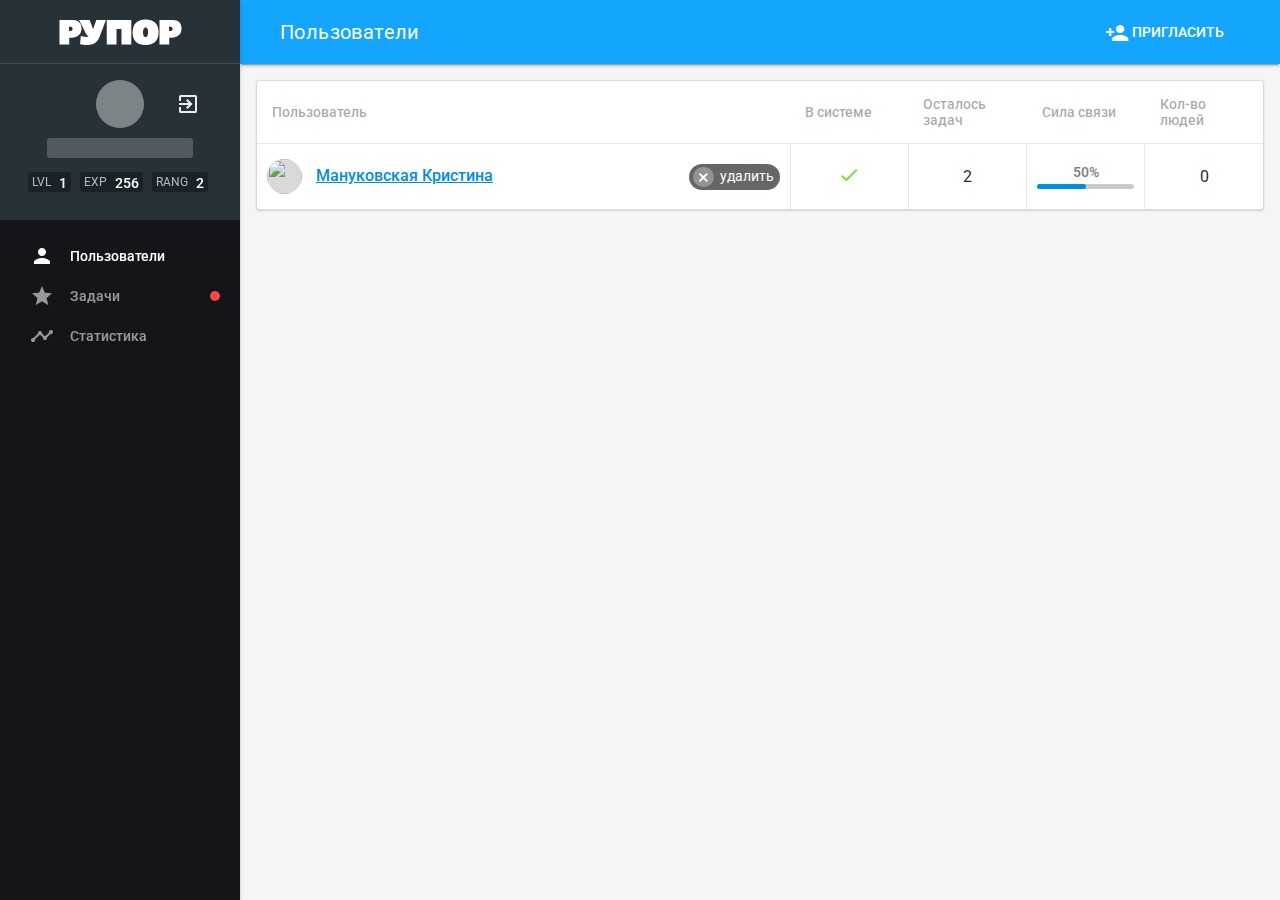
==== rupor/dashboard.html @ 46e1574c "Верстка за 29.09.16" ====
<!doctype html>
<!--
  Material Design Lite
  Copyright 2015 Google Inc. All rights reserved.
  Licensed under the Apache License, Version 2.0 (the "License");
  you may not use this file except in compliance with the License.
  You may obtain a copy of the License at
      https://www.apache.org/licenses/LICENSE-2.0
  Unless required by applicable law or agreed to in writing, software
  distributed under the License is distributed on an "AS IS" BASIS,
  WITHOUT WARRANTIES OR CONDITIONS OF ANY KIND, either express or implied.
  See the License for the specific language governing permissions and
  limitations under the License
-->
<html lang="ru">
<head>
	<meta charset="utf-8">
	<meta http-equiv="X-UA-Compatible" content="IE=edge">

	<meta name="description" content="">

	<meta name="viewport" content="width=device-width, initial-scale=1.0, minimum-scale=1.0">

	<title>Панель - Рупор</title>

	<!-- Add to homescreen for Chrome on Android -->
	<meta name="mobile-web-app-capable" content="yes">
	<link rel="icon" sizes="192x192" href="images/android-desktop.png">

	<!-- Add to homescreen for Safari on iOS -->
	<meta name="apple-mobile-web-app-capable" content="yes">
	<meta name="apple-mobile-web-app-status-bar-style" content="black">
	<meta name="apple-mobile-web-app-title" content="Material Design Lite">
	<link rel="apple-touch-icon-precomposed" href="images/ios-desktop.png">

	<!-- Tile icon for Win8 (144x144 + tile color) -->
	<meta name="msapplication-TileImage" content="images/touch/ms-touch-icon-144x144-precomposed.png">
	<meta name="msapplication-TileColor" content="#3372DF">

	<link rel="shortcut icon" href="images/favicon.png">

	<!-- SEO: If your mobile URL is different from the desktop URL, add a canonical link to the desktop page https://developers.google.com/webmasters/smartphone-sites/feature-phones -->
	<!--
	<link rel="canonical" href="http://www.example.com/">
	-->

	<link rel="stylesheet" href="http://fonts.googleapis.com/css?family=Roboto:400,500,500,700">

	<link href="https://fonts.googleapis.com/icon?family=Material+Icons" rel="stylesheet">

	<link rel="stylesheet" href="assets/css/dialog-polyfill.css">
	<link rel="stylesheet" href="assets/css/material.min.css">
	<link rel="stylesheet" href="assets/css/main.css">

	<script src="https://cdnjs.cloudflare.com/ajax/libs/jquery/3.1.1/jquery.min.js"></script>

	<script src="assets/js/dialogPolyfill.js"></script>
	<script src="assets/js/list.min.js"></script>

	<style>
		#view-source {
			position: fixed;
			display: block;
			right: 0;
			bottom: 0;
			margin-right: 40px;
			margin-bottom: 40px;
			z-index: 900;
		}
	</style>
</head>
<body>
<div class="demo-layout mdl-layout mdl-js-layout mdl-layout--fixed-drawer mdl-layout--fixed-header">
	<header class="demo-header mdl-layout__header mdl-color--primary mdl-color-text--primary-contrast">
		<div class="mdl-layout__header-row">

			<!-- Page Title -->
			<span class="mdl-layout-title">Пользователи</span>

			<div class="mdl-layout-spacer"></div>
			<button class="mdl-button mdl-js-button mdl-color-text--primary-contrast" id="addNewUser">
				<i class="material-icons">&#xE7FE;</i>
				<span class="desktop-only">Пригласить</span>
			</button>
		</div>
	</header>
	<div class="demo-drawer mdl-layout__drawer mdl-color--blue-grey-900 mdl-color-text--blue-grey-50">
		<header class="demo-drawer-header">

			<a href="#" class="logo-text-min"></a>
			

			<div class="demo-avatar-dropdown">
				<div class="demo-avatar-wrap">
					<div class="demo-avatar">
						<i class="filledAvatar"></i>
						<img src="" id="profile-avatar" class="profile-avatar">
					</div>
					<button id="btn-logout" class="mdl-button btn-logout mdl-js-button mdl-button--icon">
						<i class="material-icons">&#xE879;</i>
					</button>
					<div class="mdl-tooltip mdl-tooltip--left" data-mdl-for="btn-logout">
						Выход
					</div>
				</div>



				<div class="dashboard-sidebar-name">
					<a class="side-name" id="side-name" href="#vk_id" target="_blank"><i class="filledName"></i></a>
				</div>
				<div class="dashboard-sidebar-rangs">
					<span class="rang" title="Уровень"> Lvl <i>1</i> </span>
					<span class="rang" title="Опыт"> Exp <i>256</i> </span>
					<span class="rang" title="Ранг"> Rang <i>2</i> </span>
				</div>



				<div class="mdl-layout-spacer"></div>

			</div>
		</header>
		<nav class="demo-navigation mdl-navigation mdl-color--sidebar">

			<a class="mdl-navigation__link mdl-navigation__link--active" href="">
				<i class="material-icons mdl-navigation__icon">&#xE7FD;</i>
				Пользователи
			</a>

			<a class="mdl-navigation__link sidebar-has-msg" href="">
				<i class="material-icons mdl-navigation__icon">&#xE838;</i>
				Задачи
			</a>

			<a class="mdl-navigation__link" href="">
				<i class="material-icons mdl-navigation__icon">&#xE922;</i>
				Статистика
			</a>


			<div class="mdl-layout-spacer"></div>
		</nav>
	</div>
	<main class="mdl-layout__content mdl-color--grey-100">
		<div class="page-content">

			<div class="table-wrap table-wrap-users">
				<table id="__List" class="dashboard-table mdl-table-middle">
					<thead>
						<tr class="tl_title">
							<td class="table-col-user">Пользователь</td>
							<td>В системе</td>
							<td>Осталось задач</td>
							<td>Сила связи</td>
							<td>Кол-во людей</td>
						</tr>
					</thead>
					<tbody>
						<tr>
							<td class="col-text-left">
								<img src="" data-vkId="id276704097" alt="" class="table-avatar">
								<a target="_blank" href="http://vk.com/id276704097" class="table-link-name">Мануковская Кристина</a>
								<a href="#" class="table-link-del"><i>&times;</i>удалить</a>
							</td>
							<td class="is-joined col-text-center">
								<i class="table-icon table-icon--yes"></i>
							</td>
							<td class="col-text-center">2</td>
							<td class="col-text-center">
								<span class="relations" title="">
									<i class="percent">50%</i>
									<i class="scale" style="width: 50%"></i>
								</span>
							</td>
							<td class="col-text-center">0</td>
						</tr>
					</tbody>

				</table>

				<script>
					friends = ['id276704097']
				</script>


			</div>

		</div>

	</main>
</div>

<dialog id="newUserDialog" class="mdl-dialog">
	<div class="mdl-dialog__title mdl-color--primary mdl-color-text--primary-contrast">Пригласить друзей</div>
	<div class="mdl-dialog__content mdl-dialog__content--nopadding">

		<div id="vkFriendsList">

			<div class="mdl-dialog__content--padding-inside">
				<div class="mdl-textfield mdl-js-textfield">
					<input class="mdl-textfield__input search" type="text" id="vkFriendsSearch">
					<label class="mdl-textfield__label" for="vkFriendsSearch">
						<i class="material-icons mdl-navigation__icon">&#xE8B6;</i>
						Введите имя
					</label>
				</div>
			</div>


			<ul id="vkFriends" class="vkFriends list">
				<!-- friends here -->
			</ul>

		</div>

	</div>
	<div class="mdl-dialog__actions">
		<button type="button" id="btnInviteFriends" class="mdl-button mdl-color--primary mdl-color-text--primary-contrast" disabled>Пригласить</button>
		<button type="button" class="mdl-button dialog-close">Отмена</button>
	</div>
</dialog>


<!-- Шаблон ошибок - вставить во все шаблоны -->
<div aria-live="assertive" aria-atomic="true" id="mdl-snackbar" aria-relevant="text" class="mdl-snackbar mdl-js-snackbar">
	<div class="mdl-snackbar__text"></div>
	<button type="button" class="mdl-snackbar__action"></button>
</div>

<script>
window.user = {
	id: 17,
	vkId: 281199288
};
</script>



<script src="assets/js/material.min.js"></script>
<script src="assets/js/main.js"></script>

<script>
	/*Error.show({
		message: "asd"
	});*/
</script>

</body>
</html>
---- rupor/assets/css/dialog-polyfill.css ----
dialog {
	position: absolute;
	left: 0; right: 0;
	width: -moz-fit-content;
	width: -webkit-fit-content;
	width: fit-content;
	height: -moz-fit-content;
	height: -webkit-fit-content;
	height: fit-content;
	margin: auto;
	border: solid;
	padding: 1em;
	background: white;
	color: black;
	display: none;
}

dialog[open] {
	display: block;
}

dialog + .backdrop {
	position: fixed;
	top: 0; right: 0; bottom: 0; left: 0;
	background: rgba(0,0,0,0.1);
}

/* for small devices, modal dialogs go full-screen */
@media screen and (max-width: 540px) {
	dialog[_polyfill_modal] {  /* TODO: implement */
		top: 0;
		width: auto;
		margin: 1em;
	}
}

._dialog_overlay {
	position: fixed;
	top: 0; right: 0; bottom: 0; left: 0;
}

dialog.fixed {
	position: fixed;
	top: 50%;
	transform: translate(0, -50%);
}
---- rupor/assets/css/material.min.css ----
/**
 * material-design-lite - Material Design Components in CSS, JS and HTML
 * @version v1.2.1
 * @license Apache-2.0
 * @copyright 2015 Google, Inc.
 * @link https://github.com/google/material-design-lite
 */
@charset "UTF-8";html{color:rgba(0,0,0,.87)}::-moz-selection{background:#b3d4fc;text-shadow:none}::selection{background:#b3d4fc;text-shadow:none}hr{display:block;height:1px;border:0;border-top:1px solid #ccc;margin:1em 0;padding:0}audio,canvas,iframe,img,svg,video{vertical-align:middle}fieldset{border:0;margin:0;padding:0}textarea{resize:vertical}.browserupgrade{margin:.2em 0;background:#ccc;color:#000;padding:.2em 0}.hidden{display:none!important}.visuallyhidden{border:0;clip:rect(0 0 0 0);height:1px;margin:-1px;overflow:hidden;padding:0;position:absolute;width:1px}.visuallyhidden.focusable:active,.visuallyhidden.focusable:focus{clip:auto;height:auto;margin:0;overflow:visible;position:static;width:auto}.invisible{visibility:hidden}.clearfix:before,.clearfix:after{content:" ";display:table}.clearfix:after{clear:both}@media print{*,*:before,*:after,*:first-letter{background:transparent!important;color:#000!important;box-shadow:none!important}a,a:visited{text-decoration:underline}a[href]:after{content:" (" attr(href)")"}abbr[title]:after{content:" (" attr(title)")"}a[href^="#"]:after,a[href^="javascript:"]:after{content:""}pre,blockquote{border:1px solid #999;page-break-inside:avoid}thead{display:table-header-group}tr,img{page-break-inside:avoid}img{max-width:100%!important}p,h2,h3{orphans:3;widows:3}h2,h3{page-break-after:avoid}}a,.mdl-accordion,.mdl-button,.mdl-card,.mdl-checkbox,.mdl-dropdown-menu,.mdl-icon-toggle,.mdl-item,.mdl-radio,.mdl-slider,.mdl-switch,.mdl-tabs__tab{-webkit-tap-highlight-color:transparent;-webkit-tap-highlight-color:rgba(255,255,255,0)}html{width:100%;height:100%;-ms-touch-action:manipulation;touch-action:manipulation}body{width:100%;min-height:100%}main{display:block}*[hidden]{display:none!important}html,body{font-family:"Helvetica","Arial",sans-serif;font-size:14px;font-weight:400;line-height:20px}h1,h2,h3,h4,h5,h6,p{padding:0}h1 small,h2 small,h3 small,h4 small,h5 small,h6 small{font-family:"Roboto","Helvetica","Arial",sans-serif;font-weight:400;line-height:1.35;letter-spacing:-.02em;opacity:.54;font-size:.6em}h1{font-size:56px;line-height:1.35;letter-spacing:-.02em;margin:24px 0}h1,h2{font-family:"Roboto","Helvetica","Arial",sans-serif;font-weight:400}h2{font-size:45px;line-height:48px}h2,h3{margin:24px 0}h3{font-size:34px;line-height:40px}h3,h4{font-family:"Roboto","Helvetica","Arial",sans-serif;font-weight:400}h4{font-size:24px;line-height:32px;-moz-osx-font-smoothing:grayscale;margin:24px 0 16px}h5{font-size:20px;font-weight:500;line-height:1;letter-spacing:.02em}h5,h6{font-family:"Roboto","Helvetica","Arial",sans-serif;margin:24px 0 16px}h6{font-size:16px;letter-spacing:.04em}h6,p{font-weight:400;line-height:24px}p{font-size:14px;letter-spacing:0;margin:0 0 16px}a{color:rgb(255,215,64);font-weight:500}blockquote{font-family:"Roboto","Helvetica","Arial",sans-serif;position:relative;font-size:24px;font-weight:300;font-style:italic;line-height:1.35;letter-spacing:.08em}blockquote:before{position:absolute;left:-.5em;content:'“'}blockquote:after{content:'”';margin-left:-.05em}mark{background-color:#f4ff81}dt{font-weight:700}address{font-size:12px;line-height:1;font-style:normal}address,ul,ol{font-weight:400;letter-spacing:0}ul,ol{font-size:14px;line-height:24px}.mdl-typography--display-4,.mdl-typography--display-4-color-contrast{font-family:"Roboto","Helvetica","Arial",sans-serif;font-size:112px;font-weight:300;line-height:1;letter-spacing:-.04em}.mdl-typography--display-4-color-contrast{opacity:.54}.mdl-typography--display-3,.mdl-typography--display-3-color-contrast{font-family:"Roboto","Helvetica","Arial",sans-serif;font-size:56px;font-weight:400;line-height:1.35;letter-spacing:-.02em}.mdl-typography--display-3-color-contrast{opacity:.54}.mdl-typography--display-2,.mdl-typography--display-2-color-contrast{font-family:"Roboto","Helvetica","Arial",sans-serif;font-size:45px;font-weight:400;line-height:48px}.mdl-typography--display-2-color-contrast{opacity:.54}.mdl-typography--display-1,.mdl-typography--display-1-color-contrast{font-family:"Roboto","Helvetica","Arial",sans-serif;font-size:34px;font-weight:400;line-height:40px}.mdl-typography--display-1-color-contrast{opacity:.54}.mdl-typography--headline,.mdl-typography--headline-color-contrast{font-family:"Roboto","Helvetica","Arial",sans-serif;font-size:24px;font-weight:400;line-height:32px;-moz-osx-font-smoothing:grayscale}.mdl-typography--headline-color-contrast{opacity:.87}.mdl-typography--title,.mdl-typography--title-color-contrast{font-family:"Roboto","Helvetica","Arial",sans-serif;font-size:20px;font-weight:500;line-height:1;letter-spacing:.02em}.mdl-typography--title-color-contrast{opacity:.87}.mdl-typography--subhead,.mdl-typography--subhead-color-contrast{font-family:"Roboto","Helvetica","Arial",sans-serif;font-size:16px;font-weight:400;line-height:24px;letter-spacing:.04em}.mdl-typography--subhead-color-contrast{opacity:.87}.mdl-typography--body-2,.mdl-typography--body-2-color-contrast{font-size:14px;font-weight:700;line-height:24px;letter-spacing:0}.mdl-typography--body-2-color-contrast{opacity:.87}.mdl-typography--body-1,.mdl-typography--body-1-color-contrast{font-size:14px;font-weight:400;line-height:24px;letter-spacing:0}.mdl-typography--body-1-color-contrast{opacity:.87}.mdl-typography--body-2-force-preferred-font,.mdl-typography--body-2-force-preferred-font-color-contrast{font-family:"Roboto","Helvetica","Arial",sans-serif;font-size:14px;font-weight:500;line-height:24px;letter-spacing:0}.mdl-typography--body-2-force-preferred-font-color-contrast{opacity:.87}.mdl-typography--body-1-force-preferred-font,.mdl-typography--body-1-force-preferred-font-color-contrast{font-family:"Roboto","Helvetica","Arial",sans-serif;font-size:14px;font-weight:400;line-height:24px;letter-spacing:0}.mdl-typography--body-1-force-preferred-font-color-contrast{opacity:.87}.mdl-typography--caption,.mdl-typography--caption-force-preferred-font{font-size:12px;font-weight:400;line-height:1;letter-spacing:0}.mdl-typography--caption-force-preferred-font{font-family:"Roboto","Helvetica","Arial",sans-serif}.mdl-typography--caption-color-contrast,.mdl-typography--caption-force-preferred-font-color-contrast{font-size:12px;font-weight:400;line-height:1;letter-spacing:0;opacity:.54}.mdl-typography--caption-force-preferred-font-color-contrast,.mdl-typography--menu{font-family:"Roboto","Helvetica","Arial",sans-serif}.mdl-typography--menu{font-size:14px;font-weight:500;line-height:1;letter-spacing:0}.mdl-typography--menu-color-contrast{opacity:.87}.mdl-typography--menu-color-contrast,.mdl-typography--button,.mdl-typography--button-color-contrast{font-family:"Roboto","Helvetica","Arial",sans-serif;font-size:14px;font-weight:500;line-height:1;letter-spacing:0}.mdl-typography--button,.mdl-typography--button-color-contrast{text-transform:uppercase}.mdl-typography--button-color-contrast{opacity:.87}.mdl-typography--text-left{text-align:left}.mdl-typography--text-right{text-align:right}.mdl-typography--text-center{text-align:center}.mdl-typography--text-justify{text-align:justify}.mdl-typography--text-nowrap{white-space:nowrap}.mdl-typography--text-lowercase{text-transform:lowercase}.mdl-typography--text-uppercase{text-transform:uppercase}.mdl-typography--text-capitalize{text-transform:capitalize}.mdl-typography--font-thin{font-weight:200!important}.mdl-typography--font-light{font-weight:300!important}.mdl-typography--font-regular{font-weight:400!important}.mdl-typography--font-medium{font-weight:500!important}.mdl-typography--font-bold{font-weight:700!important}.mdl-typography--font-black{font-weight:900!important}.material-icons{font-family:'Material Icons';font-weight:400;font-style:normal;font-size:24px;line-height:1;letter-spacing:normal;text-transform:none;display:inline-block;word-wrap:normal;-moz-font-feature-settings:'liga';font-feature-settings:'liga';-webkit-font-feature-settings:'liga';-webkit-font-smoothing:antialiased}.mdl-color-text--red{color:#f44336 !important}.mdl-color--red{background-color:#f44336 !important}.mdl-color-text--red-50{color:#ffebee !important}.mdl-color--red-50{background-color:#ffebee !important}.mdl-color-text--red-100{color:#ffcdd2 !important}.mdl-color--red-100{background-color:#ffcdd2 !important}.mdl-color-text--red-200{color:#ef9a9a !important}.mdl-color--red-200{background-color:#ef9a9a !important}.mdl-color-text--red-300{color:#e57373 !important}.mdl-color--red-300{background-color:#e57373 !important}.mdl-color-text--red-400{color:#ef5350 !important}.mdl-color--red-400{background-color:#ef5350 !important}.mdl-color-text--red-500{color:#f44336 !important}.mdl-color--red-500{background-color:#f44336 !important}.mdl-color-text--red-600{color:#e53935 !important}.mdl-color--red-600{background-color:#e53935 !important}.mdl-color-text--red-700{color:#d32f2f !important}.mdl-color--red-700{background-color:#d32f2f !important}.mdl-color-text--red-800{color:#c62828 !important}.mdl-color--red-800{background-color:#c62828 !important}.mdl-color-text--red-900{color:#b71c1c !important}.mdl-color--red-900{background-color:#b71c1c !important}.mdl-color-text--red-A100{color:#ff8a80 !important}.mdl-color--red-A100{background-color:#ff8a80 !important}.mdl-color-text--red-A200{color:#ff5252 !important}.mdl-color--red-A200{background-color:#ff5252 !important}.mdl-color-text--red-A400{color:#ff1744 !important}.mdl-color--red-A400{background-color:#ff1744 !important}.mdl-color-text--red-A700{color:#d50000 !important}.mdl-color--red-A700{background-color:#d50000 !important}.mdl-color-text--pink{color:#e91e63 !important}.mdl-color--pink{background-color:#e91e63 !important}.mdl-color-text--pink-50{color:#fce4ec !important}.mdl-color--pink-50{background-color:#fce4ec !important}.mdl-color-text--pink-100{color:#f8bbd0 !important}.mdl-color--pink-100{background-color:#f8bbd0 !important}.mdl-color-text--pink-200{color:#f48fb1 !important}.mdl-color--pink-200{background-color:#f48fb1 !important}.mdl-color-text--pink-300{color:#f06292 !important}.mdl-color--pink-300{background-color:#f06292 !important}.mdl-color-text--pink-400{color:#ec407a !important}.mdl-color--pink-400{background-color:#ec407a !important}.mdl-color-text--pink-500{color:#e91e63 !important}.mdl-color--pink-500{background-color:#e91e63 !important}.mdl-color-text--pink-600{color:#d81b60 !important}.mdl-color--pink-600{background-color:#d81b60 !important}.mdl-color-text--pink-700{color:#c2185b !important}.mdl-color--pink-700{background-color:#c2185b !important}.mdl-color-text--pink-800{color:#ad1457 !important}.mdl-color--pink-800{background-color:#ad1457 !important}.mdl-color-text--pink-900{color:#880e4f !important}.mdl-color--pink-900{background-color:#880e4f !important}.mdl-color-text--pink-A100{color:#ff80ab !important}.mdl-color--pink-A100{background-color:#ff80ab !important}.mdl-color-text--pink-A200{color:#ff4081 !important}.mdl-color--pink-A200{background-color:#ff4081 !important}.mdl-color-text--pink-A400{color:#f50057 !important}.mdl-color--pink-A400{background-color:#f50057 !important}.mdl-color-text--pink-A700{color:#c51162 !important}.mdl-color--pink-A700{background-color:#c51162 !important}.mdl-color-text--purple{color:#9c27b0 !important}.mdl-color--purple{background-color:#9c27b0 !important}.mdl-color-text--purple-50{color:#f3e5f5 !important}.mdl-color--purple-50{background-color:#f3e5f5 !important}.mdl-color-text--purple-100{color:#e1bee7 !important}.mdl-color--purple-100{background-color:#e1bee7 !important}.mdl-color-text--purple-200{color:#ce93d8 !important}.mdl-color--purple-200{background-color:#ce93d8 !important}.mdl-color-text--purple-300{color:#ba68c8 !important}.mdl-color--purple-300{background-color:#ba68c8 !important}.mdl-color-text--purple-400{color:#ab47bc !important}.mdl-color--purple-400{background-color:#ab47bc !important}.mdl-color-text--purple-500{color:#9c27b0 !important}.mdl-color--purple-500{background-color:#9c27b0 !important}.mdl-color-text--purple-600{color:#8e24aa !important}.mdl-color--purple-600{background-color:#8e24aa !important}.mdl-color-text--purple-700{color:#7b1fa2 !important}.mdl-color--purple-700{background-color:#7b1fa2 !important}.mdl-color-text--purple-800{color:#6a1b9a !important}.mdl-color--purple-800{background-color:#6a1b9a !important}.mdl-color-text--purple-900{color:#4a148c !important}.mdl-color--purple-900{background-color:#4a148c !important}.mdl-color-text--purple-A100{color:#ea80fc !important}.mdl-color--purple-A100{background-color:#ea80fc !important}.mdl-color-text--purple-A200{color:#e040fb !important}.mdl-color--purple-A200{background-color:#e040fb !important}.mdl-color-text--purple-A400{color:#d500f9 !important}.mdl-color--purple-A400{background-color:#d500f9 !important}.mdl-color-text--purple-A700{color:#a0f !important}.mdl-color--purple-A700{background-color:#a0f !important}.mdl-color-text--deep-purple{color:#673ab7 !important}.mdl-color--deep-purple{background-color:#673ab7 !important}.mdl-color-text--deep-purple-50{color:#ede7f6 !important}.mdl-color--deep-purple-50{background-color:#ede7f6 !important}.mdl-color-text--deep-purple-100{color:#d1c4e9 !important}.mdl-color--deep-purple-100{background-color:#d1c4e9 !important}.mdl-color-text--deep-purple-200{color:#b39ddb !important}.mdl-color--deep-purple-200{background-color:#b39ddb !important}.mdl-color-text--deep-purple-300{color:#9575cd !important}.mdl-color--deep-purple-300{background-color:#9575cd !important}.mdl-color-text--deep-purple-400{color:#7e57c2 !important}.mdl-color--deep-purple-400{background-color:#7e57c2 !important}.mdl-color-text--deep-purple-500{color:#673ab7 !important}.mdl-color--deep-purple-500{background-color:#673ab7 !important}.mdl-color-text--deep-purple-600{color:#5e35b1 !important}.mdl-color--deep-purple-600{background-color:#5e35b1 !important}.mdl-color-text--deep-purple-700{color:#512da8 !important}.mdl-color--deep-purple-700{background-color:#512da8 !important}.mdl-color-text--deep-purple-800{color:#4527a0 !important}.mdl-color--deep-purple-800{background-color:#4527a0 !important}.mdl-color-text--deep-purple-900{color:#311b92 !important}.mdl-color--deep-purple-900{background-color:#311b92 !important}.mdl-color-text--deep-purple-A100{color:#b388ff !important}.mdl-color--deep-purple-A100{background-color:#b388ff !important}.mdl-color-text--deep-purple-A200{color:#7c4dff !important}.mdl-color--deep-purple-A200{background-color:#7c4dff !important}.mdl-color-text--deep-purple-A400{color:#651fff !important}.mdl-color--deep-purple-A400{background-color:#651fff !important}.mdl-color-text--deep-purple-A700{color:#6200ea !important}.mdl-color--deep-purple-A700{background-color:#6200ea !important}.mdl-color-text--indigo{color:#3f51b5 !important}.mdl-color--indigo{background-color:#3f51b5 !important}.mdl-color-text--indigo-50{color:#e8eaf6 !important}.mdl-color--indigo-50{background-color:#e8eaf6 !important}.mdl-color-text--indigo-100{color:#c5cae9 !important}.mdl-color--indigo-100{background-color:#c5cae9 !important}.mdl-color-text--indigo-200{color:#9fa8da !important}.mdl-color--indigo-200{background-color:#9fa8da !important}.mdl-color-text--indigo-300{color:#7986cb !important}.mdl-color--indigo-300{background-color:#7986cb !important}.mdl-color-text--indigo-400{color:#5c6bc0 !important}.mdl-color--indigo-400{background-color:#5c6bc0 !important}.mdl-color-text--indigo-500{color:#3f51b5 !important}.mdl-color--indigo-500{background-color:#3f51b5 !important}.mdl-color-text--indigo-600{color:#3949ab !important}.mdl-color--indigo-600{background-color:#3949ab !important}.mdl-color-text--indigo-700{color:#303f9f !important}.mdl-color--indigo-700{background-color:#303f9f !important}.mdl-color-text--indigo-800{color:#283593 !important}.mdl-color--indigo-800{background-color:#283593 !important}.mdl-color-text--indigo-900{color:#1a237e !important}.mdl-color--indigo-900{background-color:#1a237e !important}.mdl-color-text--indigo-A100{color:#8c9eff !important}.mdl-color--indigo-A100{background-color:#8c9eff !important}.mdl-color-text--indigo-A200{color:#536dfe !important}.mdl-color--indigo-A200{background-color:#536dfe !important}.mdl-color-text--indigo-A400{color:#3d5afe !important}.mdl-color--indigo-A400{background-color:#3d5afe !important}.mdl-color-text--indigo-A700{color:#304ffe !important}.mdl-color--indigo-A700{background-color:#304ffe !important}.mdl-color-text--blue{color:#2196f3 !important}.mdl-color--blue{background-color:#2196f3 !important}.mdl-color-text--blue-50{color:#e3f2fd !important}.mdl-color--blue-50{background-color:#e3f2fd !important}.mdl-color-text--blue-100{color:#bbdefb !important}.mdl-color--blue-100{background-color:#bbdefb !important}.mdl-color-text--blue-200{color:#90caf9 !important}.mdl-color--blue-200{background-color:#90caf9 !important}.mdl-color-text--blue-300{color:#64b5f6 !important}.mdl-color--blue-300{background-color:#64b5f6 !important}.mdl-color-text--blue-400{color:#42a5f5 !important}.mdl-color--blue-400{background-color:#42a5f5 !important}.mdl-color-text--blue-500{color:#2196f3 !important}.mdl-color--blue-500{background-color:#2196f3 !important}.mdl-color-text--blue-600{color:#1e88e5 !important}.mdl-color--blue-600{background-color:#1e88e5 !important}.mdl-color-text--blue-700{color:#1976d2 !important}.mdl-color--blue-700{background-color:#1976d2 !important}.mdl-color-text--blue-800{color:#1565c0 !important}.mdl-color--blue-800{background-color:#1565c0 !important}.mdl-color-text--blue-900{color:#0d47a1 !important}.mdl-color--blue-900{background-color:#0d47a1 !important}.mdl-color-text--blue-A100{color:#82b1ff !important}.mdl-color--blue-A100{background-color:#82b1ff !important}.mdl-color-text--blue-A200{color:#448aff !important}.mdl-color--blue-A200{background-color:#448aff !important}.mdl-color-text--blue-A400{color:#2979ff !important}.mdl-color--blue-A400{background-color:#2979ff !important}.mdl-color-text--blue-A700{color:#2962ff !important}.mdl-color--blue-A700{background-color:#2962ff !important}.mdl-color-text--light-blue{color:#03a9f4 !important}.mdl-color--light-blue{background-color:#03a9f4 !important}.mdl-color-text--light-blue-50{color:#e1f5fe !important}.mdl-color--light-blue-50{background-color:#e1f5fe !important}.mdl-color-text--light-blue-100{color:#b3e5fc !important}.mdl-color--light-blue-100{background-color:#b3e5fc !important}.mdl-color-text--light-blue-200{color:#81d4fa !important}.mdl-color--light-blue-200{background-color:#81d4fa !important}.mdl-color-text--light-blue-300{color:#4fc3f7 !important}.mdl-color--light-blue-300{background-color:#4fc3f7 !important}.mdl-color-text--light-blue-400{color:#29b6f6 !important}.mdl-color--light-blue-400{background-color:#29b6f6 !important}.mdl-color-text--light-blue-500{color:#03a9f4 !important}.mdl-color--light-blue-500{background-color:#03a9f4 !important}.mdl-color-text--light-blue-600{color:#039be5 !important}.mdl-color--light-blue-600{background-color:#039be5 !important}.mdl-color-text--light-blue-700{color:#0288d1 !important}.mdl-color--light-blue-700{background-color:#0288d1 !important}.mdl-color-text--light-blue-800{color:#0277bd !important}.mdl-color--light-blue-800{background-color:#0277bd !important}.mdl-color-text--light-blue-900{color:#01579b !important}.mdl-color--light-blue-900{background-color:#01579b !important}.mdl-color-text--light-blue-A100{color:#80d8ff !important}.mdl-color--light-blue-A100{background-color:#80d8ff !important}.mdl-color-text--light-blue-A200{color:#40c4ff !important}.mdl-color--light-blue-A200{background-color:#40c4ff !important}.mdl-color-text--light-blue-A400{color:#00b0ff !important}.mdl-color--light-blue-A400{background-color:#00b0ff !important}.mdl-color-text--light-blue-A700{color:#0091ea !important}.mdl-color--light-blue-A700{background-color:#0091ea !important}.mdl-color-text--cyan{color:#00bcd4 !important}.mdl-color--cyan{background-color:#00bcd4 !important}.mdl-color-text--cyan-50{color:#e0f7fa !important}.mdl-color--cyan-50{background-color:#e0f7fa !important}.mdl-color-text--cyan-100{color:#b2ebf2 !important}.mdl-color--cyan-100{background-color:#b2ebf2 !important}.mdl-color-text--cyan-200{color:#80deea !important}.mdl-color--cyan-200{background-color:#80deea !important}.mdl-color-text--cyan-300{color:#4dd0e1 !important}.mdl-color--cyan-300{background-color:#4dd0e1 !important}.mdl-color-text--cyan-400{color:#26c6da !important}.mdl-color--cyan-400{background-color:#26c6da !important}.mdl-color-text--cyan-500{color:#00bcd4 !important}.mdl-color--cyan-500{background-color:#00bcd4 !important}.mdl-color-text--cyan-600{color:#00acc1 !important}.mdl-color--cyan-600{background-color:#00acc1 !important}.mdl-color-text--cyan-700{color:#0097a7 !important}.mdl-color--cyan-700{background-color:#0097a7 !important}.mdl-color-text--cyan-800{color:#00838f !important}.mdl-color--cyan-800{background-color:#00838f !important}.mdl-color-text--cyan-900{color:#006064 !important}.mdl-color--cyan-900{background-color:#006064 !important}.mdl-color-text--cyan-A100{color:#84ffff !important}.mdl-color--cyan-A100{background-color:#84ffff !important}.mdl-color-text--cyan-A200{color:#18ffff !important}.mdl-color--cyan-A200{background-color:#18ffff !important}.mdl-color-text--cyan-A400{color:#00e5ff !important}.mdl-color--cyan-A400{background-color:#00e5ff !important}.mdl-color-text--cyan-A700{color:#00b8d4 !important}.mdl-color--cyan-A700{background-color:#00b8d4 !important}.mdl-color-text--teal{color:#009688 !important}.mdl-color--teal{background-color:#009688 !important}.mdl-color-text--teal-50{color:#e0f2f1 !important}.mdl-color--teal-50{background-color:#e0f2f1 !important}.mdl-color-text--teal-100{color:#b2dfdb !important}.mdl-color--teal-100{background-color:#b2dfdb !important}.mdl-color-text--teal-200{color:#80cbc4 !important}.mdl-color--teal-200{background-color:#80cbc4 !important}.mdl-color-text--teal-300{color:#4db6ac !important}.mdl-color--teal-300{background-color:#4db6ac !important}.mdl-color-text--teal-400{color:#26a69a !important}.mdl-color--teal-400{background-color:#26a69a !important}.mdl-color-text--teal-500{color:#009688 !important}.mdl-color--teal-500{background-color:#009688 !important}.mdl-color-text--teal-600{color:#00897b !important}.mdl-color--teal-600{background-color:#00897b !important}.mdl-color-text--teal-700{color:#00796b !important}.mdl-color--teal-700{background-color:#00796b !important}.mdl-color-text--teal-800{color:#00695c !important}.mdl-color--teal-800{background-color:#00695c !important}.mdl-color-text--teal-900{color:#004d40 !important}.mdl-color--teal-900{background-color:#004d40 !important}.mdl-color-text--teal-A100{color:#a7ffeb !important}.mdl-color--teal-A100{background-color:#a7ffeb !important}.mdl-color-text--teal-A200{color:#64ffda !important}.mdl-color--teal-A200{background-color:#64ffda !important}.mdl-color-text--teal-A400{color:#1de9b6 !important}.mdl-color--teal-A400{background-color:#1de9b6 !important}.mdl-color-text--teal-A700{color:#00bfa5 !important}.mdl-color--teal-A700{background-color:#00bfa5 !important}.mdl-color-text--green{color:#4caf50 !important}.mdl-color--green{background-color:#4caf50 !important}.mdl-color-text--green-50{color:#e8f5e9 !important}.mdl-color--green-50{background-color:#e8f5e9 !important}.mdl-color-text--green-100{color:#c8e6c9 !important}.mdl-color--green-100{background-color:#c8e6c9 !important}.mdl-color-text--green-200{color:#a5d6a7 !important}.mdl-color--green-200{background-color:#a5d6a7 !important}.mdl-color-text--green-300{color:#81c784 !important}.mdl-color--green-300{background-color:#81c784 !important}.mdl-color-text--green-400{color:#66bb6a !important}.mdl-color--green-400{background-color:#66bb6a !important}.mdl-color-text--green-500{color:#4caf50 !important}.mdl-color--green-500{background-color:#4caf50 !important}.mdl-color-text--green-600{color:#43a047 !important}.mdl-color--green-600{background-color:#43a047 !important}.mdl-color-text--green-700{color:#388e3c !important}.mdl-color--green-700{background-color:#388e3c !important}.mdl-color-text--green-800{color:#2e7d32 !important}.mdl-color--green-800{background-color:#2e7d32 !important}.mdl-color-text--green-900{color:#1b5e20 !important}.mdl-color--green-900{background-color:#1b5e20 !important}.mdl-color-text--green-A100{color:#b9f6ca !important}.mdl-color--green-A100{background-color:#b9f6ca !important}.mdl-color-text--green-A200{color:#69f0ae !important}.mdl-color--green-A200{background-color:#69f0ae !important}.mdl-color-text--green-A400{color:#00e676 !important}.mdl-color--green-A400{background-color:#00e676 !important}.mdl-color-text--green-A700{color:#00c853 !important}.mdl-color--green-A700{background-color:#00c853 !important}.mdl-color-text--light-green{color:#8bc34a !important}.mdl-color--light-green{background-color:#8bc34a !important}.mdl-color-text--light-green-50{color:#f1f8e9 !important}.mdl-color--light-green-50{background-color:#f1f8e9 !important}.mdl-color-text--light-green-100{color:#dcedc8 !important}.mdl-color--light-green-100{background-color:#dcedc8 !important}.mdl-color-text--light-green-200{color:#c5e1a5 !important}.mdl-color--light-green-200{background-color:#c5e1a5 !important}.mdl-color-text--light-green-300{color:#aed581 !important}.mdl-color--light-green-300{background-color:#aed581 !important}.mdl-color-text--light-green-400{color:#9ccc65 !important}.mdl-color--light-green-400{background-color:#9ccc65 !important}.mdl-color-text--light-green-500{color:#8bc34a !important}.mdl-color--light-green-500{background-color:#8bc34a !important}.mdl-color-text--light-green-600{color:#7cb342 !important}.mdl-color--light-green-600{background-color:#7cb342 !important}.mdl-color-text--light-green-700{color:#689f38 !important}.mdl-color--light-green-700{background-color:#689f38 !important}.mdl-color-text--light-green-800{color:#558b2f !important}.mdl-color--light-green-800{background-color:#558b2f !important}.mdl-color-text--light-green-900{color:#33691e !important}.mdl-color--light-green-900{background-color:#33691e !important}.mdl-color-text--light-green-A100{color:#ccff90 !important}.mdl-color--light-green-A100{background-color:#ccff90 !important}.mdl-color-text--light-green-A200{color:#b2ff59 !important}.mdl-color--light-green-A200{background-color:#b2ff59 !important}.mdl-color-text--light-green-A400{color:#76ff03 !important}.mdl-color--light-green-A400{background-color:#76ff03 !important}.mdl-color-text--light-green-A700{color:#64dd17 !important}.mdl-color--light-green-A700{background-color:#64dd17 !important}.mdl-color-text--lime{color:#cddc39 !important}.mdl-color--lime{background-color:#cddc39 !important}.mdl-color-text--lime-50{color:#f9fbe7 !important}.mdl-color--lime-50{background-color:#f9fbe7 !important}.mdl-color-text--lime-100{color:#f0f4c3 !important}.mdl-color--lime-100{background-color:#f0f4c3 !important}.mdl-color-text--lime-200{color:#e6ee9c !important}.mdl-color--lime-200{background-color:#e6ee9c !important}.mdl-color-text--lime-300{color:#dce775 !important}.mdl-color--lime-300{background-color:#dce775 !important}.mdl-color-text--lime-400{color:#d4e157 !important}.mdl-color--lime-400{background-color:#d4e157 !important}.mdl-color-text--lime-500{color:#cddc39 !important}.mdl-color--lime-500{background-color:#cddc39 !important}.mdl-color-text--lime-600{color:#c0ca33 !important}.mdl-color--lime-600{background-color:#c0ca33 !important}.mdl-color-text--lime-700{color:#afb42b !important}.mdl-color--lime-700{background-color:#afb42b !important}.mdl-color-text--lime-800{color:#9e9d24 !important}.mdl-color--lime-800{background-color:#9e9d24 !important}.mdl-color-text--lime-900{color:#827717 !important}.mdl-color--lime-900{background-color:#827717 !important}.mdl-color-text--lime-A100{color:#f4ff81 !important}.mdl-color--lime-A100{background-color:#f4ff81 !important}.mdl-color-text--lime-A200{color:#eeff41 !important}.mdl-color--lime-A200{background-color:#eeff41 !important}.mdl-color-text--lime-A400{color:#c6ff00 !important}.mdl-color--lime-A400{background-color:#c6ff00 !important}.mdl-color-text--lime-A700{color:#aeea00 !important}.mdl-color--lime-A700{background-color:#aeea00 !important}.mdl-color-text--yellow{color:#ffeb3b !important}.mdl-color--yellow{background-color:#ffeb3b !important}.mdl-color-text--yellow-50{color:#fffde7 !important}.mdl-color--yellow-50{background-color:#fffde7 !important}.mdl-color-text--yellow-100{color:#fff9c4 !important}.mdl-color--yellow-100{background-color:#fff9c4 !important}.mdl-color-text--yellow-200{color:#fff59d !important}.mdl-color--yellow-200{background-color:#fff59d !important}.mdl-color-text--yellow-300{color:#fff176 !important}.mdl-color--yellow-300{background-color:#fff176 !important}.mdl-color-text--yellow-400{color:#ffee58 !important}.mdl-color--yellow-400{background-color:#ffee58 !important}.mdl-color-text--yellow-500{color:#ffeb3b !important}.mdl-color--yellow-500{background-color:#ffeb3b !important}.mdl-color-text--yellow-600{color:#fdd835 !important}.mdl-color--yellow-600{background-color:#fdd835 !important}.mdl-color-text--yellow-700{color:#fbc02d !important}.mdl-color--yellow-700{background-color:#fbc02d !important}.mdl-color-text--yellow-800{color:#f9a825 !important}.mdl-color--yellow-800{background-color:#f9a825 !important}.mdl-color-text--yellow-900{color:#f57f17 !important}.mdl-color--yellow-900{background-color:#f57f17 !important}.mdl-color-text--yellow-A100{color:#ffff8d !important}.mdl-color--yellow-A100{background-color:#ffff8d !important}.mdl-color-text--yellow-A200{color:#ff0 !important}.mdl-color--yellow-A200{background-color:#ff0 !important}.mdl-color-text--yellow-A400{color:#ffea00 !important}.mdl-color--yellow-A400{background-color:#ffea00 !important}.mdl-color-text--yellow-A700{color:#ffd600 !important}.mdl-color--yellow-A700{background-color:#ffd600 !important}.mdl-color-text--amber{color:#ffc107 !important}.mdl-color--amber{background-color:#ffc107 !important}.mdl-color-text--amber-50{color:#fff8e1 !important}.mdl-color--amber-50{background-color:#fff8e1 !important}.mdl-color-text--amber-100{color:#ffecb3 !important}.mdl-color--amber-100{background-color:#ffecb3 !important}.mdl-color-text--amber-200{color:#ffe082 !important}.mdl-color--amber-200{background-color:#ffe082 !important}.mdl-color-text--amber-300{color:#ffd54f !important}.mdl-color--amber-300{background-color:#ffd54f !important}.mdl-color-text--amber-400{color:#ffca28 !important}.mdl-color--amber-400{background-color:#ffca28 !important}.mdl-color-text--amber-500{color:#ffc107 !important}.mdl-color--amber-500{background-color:#ffc107 !important}.mdl-color-text--amber-600{color:#ffb300 !important}.mdl-color--amber-600{background-color:#ffb300 !important}.mdl-color-text--amber-700{color:#ffa000 !important}.mdl-color--amber-700{background-color:#ffa000 !important}.mdl-color-text--amber-800{color:#ff8f00 !important}.mdl-color--amber-800{background-color:#ff8f00 !important}.mdl-color-text--amber-900{color:#ff6f00 !important}.mdl-color--amber-900{background-color:#ff6f00 !important}.mdl-color-text--amber-A100{color:#ffe57f !important}.mdl-color--amber-A100{background-color:#ffe57f !important}.mdl-color-text--amber-A200{color:#ffd740 !important}.mdl-color--amber-A200{background-color:#ffd740 !important}.mdl-color-text--amber-A400{color:#ffc400 !important}.mdl-color--amber-A400{background-color:#ffc400 !important}.mdl-color-text--amber-A700{color:#ffab00 !important}.mdl-color--amber-A700{background-color:#ffab00 !important}.mdl-color-text--orange{color:#ff9800 !important}.mdl-color--orange{background-color:#ff9800 !important}.mdl-color-text--orange-50{color:#fff3e0 !important}.mdl-color--orange-50{background-color:#fff3e0 !important}.mdl-color-text--orange-100{color:#ffe0b2 !important}.mdl-color--orange-100{background-color:#ffe0b2 !important}.mdl-color-text--orange-200{color:#ffcc80 !important}.mdl-color--orange-200{background-color:#ffcc80 !important}.mdl-color-text--orange-300{color:#ffb74d !important}.mdl-color--orange-300{background-color:#ffb74d !important}.mdl-color-text--orange-400{color:#ffa726 !important}.mdl-color--orange-400{background-color:#ffa726 !important}.mdl-color-text--orange-500{color:#ff9800 !important}.mdl-color--orange-500{background-color:#ff9800 !important}.mdl-color-text--orange-600{color:#fb8c00 !important}.mdl-color--orange-600{background-color:#fb8c00 !important}.mdl-color-text--orange-700{color:#f57c00 !important}.mdl-color--orange-700{background-color:#f57c00 !important}.mdl-color-text--orange-800{color:#ef6c00 !important}.mdl-color--orange-800{background-color:#ef6c00 !important}.mdl-color-text--orange-900{color:#e65100 !important}.mdl-color--orange-900{background-color:#e65100 !important}.mdl-color-text--orange-A100{color:#ffd180 !important}.mdl-color--orange-A100{background-color:#ffd180 !important}.mdl-color-text--orange-A200{color:#ffab40 !important}.mdl-color--orange-A200{background-color:#ffab40 !important}.mdl-color-text--orange-A400{color:#ff9100 !important}.mdl-color--orange-A400{background-color:#ff9100 !important}.mdl-color-text--orange-A700{color:#ff6d00 !important}.mdl-color--orange-A700{background-color:#ff6d00 !important}.mdl-color-text--deep-orange{color:#ff5722 !important}.mdl-color--deep-orange{background-color:#ff5722 !important}.mdl-color-text--deep-orange-50{color:#fbe9e7 !important}.mdl-color--deep-orange-50{background-color:#fbe9e7 !important}.mdl-color-text--deep-orange-100{color:#ffccbc !important}.mdl-color--deep-orange-100{background-color:#ffccbc !important}.mdl-color-text--deep-orange-200{color:#ffab91 !important}.mdl-color--deep-orange-200{background-color:#ffab91 !important}.mdl-color-text--deep-orange-300{color:#ff8a65 !important}.mdl-color--deep-orange-300{background-color:#ff8a65 !important}.mdl-color-text--deep-orange-400{color:#ff7043 !important}.mdl-color--deep-orange-400{background-color:#ff7043 !important}.mdl-color-text--deep-orange-500{color:#ff5722 !important}.mdl-color--deep-orange-500{background-color:#ff5722 !important}.mdl-color-text--deep-orange-600{color:#f4511e !important}.mdl-color--deep-orange-600{background-color:#f4511e !important}.mdl-color-text--deep-orange-700{color:#e64a19 !important}.mdl-color--deep-orange-700{background-color:#e64a19 !important}.mdl-color-text--deep-orange-800{color:#d84315 !important}.mdl-color--deep-orange-800{background-color:#d84315 !important}.mdl-color-text--deep-orange-900{color:#bf360c !important}.mdl-color--deep-orange-900{background-color:#bf360c !important}.mdl-color-text--deep-orange-A100{color:#ff9e80 !important}.mdl-color--deep-orange-A100{background-color:#ff9e80 !important}.mdl-color-text--deep-orange-A200{color:#ff6e40 !important}.mdl-color--deep-orange-A200{background-color:#ff6e40 !important}.mdl-color-text--deep-orange-A400{color:#ff3d00 !important}.mdl-color--deep-orange-A400{background-color:#ff3d00 !important}.mdl-color-text--deep-orange-A700{color:#dd2c00 !important}.mdl-color--deep-orange-A700{background-color:#dd2c00 !important}.mdl-color-text--brown{color:#795548 !important}.mdl-color--brown{background-color:#795548 !important}.mdl-color-text--brown-50{color:#efebe9 !important}.mdl-color--brown-50{background-color:#efebe9 !important}.mdl-color-text--brown-100{color:#d7ccc8 !important}.mdl-color--brown-100{background-color:#d7ccc8 !important}.mdl-color-text--brown-200{color:#bcaaa4 !important}.mdl-color--brown-200{background-color:#bcaaa4 !important}.mdl-color-text--brown-300{color:#a1887f !important}.mdl-color--brown-300{background-color:#a1887f !important}.mdl-color-text--brown-400{color:#8d6e63 !important}.mdl-color--brown-400{background-color:#8d6e63 !important}.mdl-color-text--brown-500{color:#795548 !important}.mdl-color--brown-500{background-color:#795548 !important}.mdl-color-text--brown-600{color:#6d4c41 !important}.mdl-color--brown-600{background-color:#6d4c41 !important}.mdl-color-text--brown-700{color:#5d4037 !important}.mdl-color--brown-700{background-color:#5d4037 !important}.mdl-color-text--brown-800{color:#4e342e !important}.mdl-color--brown-800{background-color:#4e342e !important}.mdl-color-text--brown-900{color:#3e2723 !important}.mdl-color--brown-900{background-color:#3e2723 !important}.mdl-color-text--grey{color:#9e9e9e !important}.mdl-color--grey{background-color:#9e9e9e !important}.mdl-color-text--grey-50{color:#fafafa !important}.mdl-color--grey-50{background-color:#fafafa !important}.mdl-color-text--grey-100{color:#f5f5f5 !important}.mdl-color--grey-100{background-color:#f5f5f5 !important}.mdl-color-text--grey-200{color:#eee !important}.mdl-color--grey-200{background-color:#eee !important}.mdl-color-text--grey-300{color:#e0e0e0 !important}.mdl-color--grey-300{background-color:#e0e0e0 !important}.mdl-color-text--grey-400{color:#bdbdbd !important}.mdl-color--grey-400{background-color:#bdbdbd !important}.mdl-color-text--grey-500{color:#9e9e9e !important}.mdl-color--grey-500{background-color:#9e9e9e !important}.mdl-color-text--grey-600{color:#757575 !important}.mdl-color--grey-600{background-color:#757575 !important}.mdl-color-text--grey-700{color:#616161 !important}.mdl-color--grey-700{background-color:#616161 !important}.mdl-color-text--grey-800{color:#424242 !important}.mdl-color--grey-800{background-color:#424242 !important}.mdl-color-text--grey-900{color:#212121 !important}.mdl-color--grey-900{background-color:#212121 !important}.mdl-color-text--blue-grey{color:#607d8b !important}.mdl-color--blue-grey{background-color:#607d8b !important}.mdl-color-text--blue-grey-50{color:#eceff1 !important}.mdl-color--blue-grey-50{background-color:#eceff1 !important}.mdl-color-text--blue-grey-100{color:#cfd8dc !important}.mdl-color--blue-grey-100{background-color:#cfd8dc !important}.mdl-color-text--blue-grey-200{color:#b0bec5 !important}.mdl-color--blue-grey-200{background-color:#b0bec5 !important}.mdl-color-text--blue-grey-300{color:#90a4ae !important}.mdl-color--blue-grey-300{background-color:#90a4ae !important}.mdl-color-text--blue-grey-400{color:#78909c !important}.mdl-color--blue-grey-400{background-color:#78909c !important}.mdl-color-text--blue-grey-500{color:#607d8b !important}.mdl-color--blue-grey-500{background-color:#607d8b !important}.mdl-color-text--blue-grey-600{color:#546e7a !important}.mdl-color--blue-grey-600{background-color:#546e7a !important}.mdl-color-text--blue-grey-700{color:#455a64 !important}.mdl-color--blue-grey-700{background-color:#455a64 !important}.mdl-color-text--blue-grey-800{color:#37474f !important}.mdl-color--blue-grey-800{background-color:#37474f !important}.mdl-color-text--blue-grey-900{color:#263238 !important}.mdl-color--blue-grey-900{background-color:#263238 !important}.mdl-color--black{background-color:#000 !important}.mdl-color-text--black{color:#000 !important}.mdl-color--white{background-color:#fff !important}.mdl-color-text--white{color:#fff !important}.mdl-color--primary{background-color:rgb(33,150,243)!important}.mdl-color--primary-contrast{background-color:rgb(255,255,255)!important}.mdl-color--primary-dark{background-color:rgb(25,118,210)!important}.mdl-color--accent{background-color:rgb(255,215,64)!important}.mdl-color--accent-contrast{background-color:rgb(66,66,66)!important}.mdl-color-text--primary{color:rgb(33,150,243)!important}.mdl-color-text--primary-contrast{color:rgb(255,255,255)!important}.mdl-color-text--primary-dark{color:rgb(25,118,210)!important}.mdl-color-text--accent{color:rgb(255,215,64)!important}.mdl-color-text--accent-contrast{color:rgb(66,66,66)!important}.mdl-ripple{background:#000;border-radius:50%;height:50px;left:0;opacity:0;pointer-events:none;position:absolute;top:0;-webkit-transform:translate(-50%,-50%);transform:translate(-50%,-50%);width:50px;overflow:hidden}.mdl-ripple.is-animating{transition:transform .3s cubic-bezier(0,0,.2,1),width .3s cubic-bezier(0,0,.2,1),height .3s cubic-bezier(0,0,.2,1),opacity .6s cubic-bezier(0,0,.2,1);transition:transform .3s cubic-bezier(0,0,.2,1),width .3s cubic-bezier(0,0,.2,1),height .3s cubic-bezier(0,0,.2,1),opacity .6s cubic-bezier(0,0,.2,1),-webkit-transform .3s cubic-bezier(0,0,.2,1)}.mdl-ripple.is-visible{opacity:.3}.mdl-animation--default,.mdl-animation--fast-out-slow-in{transition-timing-function:cubic-bezier(.4,0,.2,1)}.mdl-animation--linear-out-slow-in{transition-timing-function:cubic-bezier(0,0,.2,1)}.mdl-animation--fast-out-linear-in{transition-timing-function:cubic-bezier(.4,0,1,1)}.mdl-badge{position:relative;white-space:nowrap;margin-right:24px}.mdl-badge:not([data-badge]){margin-right:auto}.mdl-badge[data-badge]:after{content:attr(data-badge);display:-webkit-flex;display:-ms-flexbox;display:flex;-webkit-flex-direction:row;-ms-flex-direction:row;flex-direction:row;-webkit-flex-wrap:wrap;-ms-flex-wrap:wrap;flex-wrap:wrap;-webkit-justify-content:center;-ms-flex-pack:center;justify-content:center;-webkit-align-content:center;-ms-flex-line-pack:center;align-content:center;-webkit-align-items:center;-ms-flex-align:center;align-items:center;position:absolute;top:-11px;right:-24px;font-family:"Roboto","Helvetica","Arial",sans-serif;font-weight:600;font-size:12px;width:22px;height:22px;border-radius:50%;background:rgb(255,215,64);color:rgb(66,66,66)}.mdl-button .mdl-badge[data-badge]:after{top:-10px;right:-5px}.mdl-badge.mdl-badge--no-background[data-badge]:after{color:rgb(255,215,64);background:rgba(66,66,66,.2);box-shadow:0 0 1px gray}.mdl-badge.mdl-badge--overlap{margin-right:10px}.mdl-badge.mdl-badge--overlap:after{right:-10px}.mdl-button{background:0 0;border:none;border-radius:2px;color:#000;position:relative;height:36px;margin:0;min-width:64px;padding:0 16px;display:inline-block;font-family:"Roboto","Helvetica","Arial",sans-serif;font-size:14px;font-weight:500;text-transform:uppercase;letter-spacing:0;overflow:hidden;will-change:box-shadow;transition:box-shadow .2s cubic-bezier(.4,0,1,1),background-color .2s cubic-bezier(.4,0,.2,1),color .2s cubic-bezier(.4,0,.2,1);outline:none;cursor:pointer;text-decoration:none;text-align:center;line-height:36px;vertical-align:middle}.mdl-button::-moz-focus-inner{border:0}.mdl-button:hover{background-color:rgba(158,158,158,.2)}.mdl-button:focus:not(:active){background-color:rgba(0,0,0,.12)}.mdl-button:active{background-color:rgba(158,158,158,.4)}.mdl-button.mdl-button--colored{color:rgb(33,150,243)}.mdl-button.mdl-button--colored:focus:not(:active){background-color:rgba(0,0,0,.12)}input.mdl-button[type="submit"]{-webkit-appearance:none}.mdl-button--raised{background:rgba(158,158,158,.2);box-shadow:0 2px 2px 0 rgba(0,0,0,.14),0 3px 1px -2px rgba(0,0,0,.2),0 1px 5px 0 rgba(0,0,0,.12)}.mdl-button--raised:active{box-shadow:0 4px 5px 0 rgba(0,0,0,.14),0 1px 10px 0 rgba(0,0,0,.12),0 2px 4px -1px rgba(0,0,0,.2);background-color:rgba(158,158,158,.4)}.mdl-button--raised:focus:not(:active){box-shadow:0 0 8px rgba(0,0,0,.18),0 8px 16px rgba(0,0,0,.36);background-color:rgba(158,158,158,.4)}.mdl-button--raised.mdl-button--colored{background:rgb(33,150,243);color:rgb(255,255,255)}.mdl-button--raised.mdl-button--colored:hover{background-color:rgb(33,150,243)}.mdl-button--raised.mdl-button--colored:active{background-color:rgb(33,150,243)}.mdl-button--raised.mdl-button--colored:focus:not(:active){background-color:rgb(33,150,243)}.mdl-button--raised.mdl-button--colored .mdl-ripple{background:rgb(255,255,255)}.mdl-button--fab{border-radius:50%;font-size:24px;height:56px;margin:auto;min-width:56px;width:56px;padding:0;overflow:hidden;background:rgba(158,158,158,.2);box-shadow:0 1px 1.5px 0 rgba(0,0,0,.12),0 1px 1px 0 rgba(0,0,0,.24);position:relative;line-height:normal}.mdl-button--fab .material-icons{position:absolute;top:50%;left:50%;-webkit-transform:translate(-12px,-12px);transform:translate(-12px,-12px);line-height:24px;width:24px}.mdl-button--fab.mdl-button--mini-fab{height:40px;min-width:40px;width:40px}.mdl-button--fab .mdl-button__ripple-container{border-radius:50%;-webkit-mask-image:-webkit-radial-gradient(circle,#fff,#000)}.mdl-button--fab:active{box-shadow:0 4px 5px 0 rgba(0,0,0,.14),0 1px 10px 0 rgba(0,0,0,.12),0 2px 4px -1px rgba(0,0,0,.2);background-color:rgba(158,158,158,.4)}.mdl-button--fab:focus:not(:active){box-shadow:0 0 8px rgba(0,0,0,.18),0 8px 16px rgba(0,0,0,.36);background-color:rgba(158,158,158,.4)}.mdl-button--fab.mdl-button--colored{background:rgb(255,215,64);color:rgb(66,66,66)}.mdl-button--fab.mdl-button--colored:hover{background-color:rgb(255,215,64)}.mdl-button--fab.mdl-button--colored:focus:not(:active){background-color:rgb(255,215,64)}.mdl-button--fab.mdl-button--colored:active{background-color:rgb(255,215,64)}.mdl-button--fab.mdl-button--colored .mdl-ripple{background:rgb(66,66,66)}.mdl-button--icon{border-radius:50%;font-size:24px;height:32px;margin-left:0;margin-right:0;min-width:32px;width:32px;padding:0;overflow:hidden;color:inherit;line-height:normal}.mdl-button--icon .material-icons{position:absolute;top:50%;left:50%;-webkit-transform:translate(-12px,-12px);transform:translate(-12px,-12px);line-height:24px;width:24px}.mdl-button--icon.mdl-button--mini-icon{height:24px;min-width:24px;width:24px}.mdl-button--icon.mdl-button--mini-icon .material-icons{top:0;left:0}.mdl-button--icon .mdl-button__ripple-container{border-radius:50%;-webkit-mask-image:-webkit-radial-gradient(circle,#fff,#000)}.mdl-button__ripple-container{display:block;height:100%;left:0;position:absolute;top:0;width:100%;z-index:0;overflow:hidden}.mdl-button[disabled] .mdl-button__ripple-container .mdl-ripple,.mdl-button.mdl-button--disabled .mdl-button__ripple-container .mdl-ripple{background-color:transparent}.mdl-button--primary.mdl-button--primary{color:rgb(33,150,243)}.mdl-button--primary.mdl-button--primary .mdl-ripple{background:rgb(255,255,255)}.mdl-button--primary.mdl-button--primary.mdl-button--raised,.mdl-button--primary.mdl-button--primary.mdl-button--fab{color:rgb(255,255,255);background-color:rgb(33,150,243)}.mdl-button--accent.mdl-button--accent{color:rgb(255,215,64)}.mdl-button--accent.mdl-button--accent .mdl-ripple{background:rgb(66,66,66)}.mdl-button--accent.mdl-button--accent.mdl-button--raised,.mdl-button--accent.mdl-button--accent.mdl-button--fab{color:rgb(66,66,66);background-color:rgb(255,215,64)}.mdl-button[disabled][disabled],.mdl-button.mdl-button--disabled.mdl-button--disabled{color:rgba(0,0,0,.26);cursor:default;background-color:transparent}.mdl-button--fab[disabled][disabled],.mdl-button--fab.mdl-button--disabled.mdl-button--disabled{background-color:rgba(0,0,0,.12);color:rgba(0,0,0,.26)}.mdl-button--raised[disabled][disabled],.mdl-button--raised.mdl-button--disabled.mdl-button--disabled{background-color:rgba(0,0,0,.12);color:rgba(0,0,0,.26);box-shadow:none}.mdl-button--colored[disabled][disabled],.mdl-button--colored.mdl-button--disabled.mdl-button--disabled{color:rgba(0,0,0,.26)}.mdl-button .material-icons{vertical-align:middle}.mdl-card{display:-webkit-flex;display:-ms-flexbox;display:flex;-webkit-flex-direction:column;-ms-flex-direction:column;flex-direction:column;font-size:16px;font-weight:400;min-height:200px;overflow:hidden;width:330px;z-index:1;position:relative;background:#fff;border-radius:2px;box-sizing:border-box}.mdl-card__media{background-color:rgb(255,215,64);background-repeat:repeat;background-position:50% 50%;background-size:cover;background-origin:padding-box;background-attachment:scroll;box-sizing:border-box}.mdl-card__title{-webkit-align-items:center;-ms-flex-align:center;align-items:center;color:#000;display:block;display:-webkit-flex;display:-ms-flexbox;display:flex;-webkit-justify-content:stretch;-ms-flex-pack:stretch;justify-content:stretch;line-height:normal;padding:16px;-webkit-perspective-origin:165px 56px;perspective-origin:165px 56px;-webkit-transform-origin:165px 56px;transform-origin:165px 56px;box-sizing:border-box}.mdl-card__title.mdl-card--border{border-bottom:1px solid rgba(0,0,0,.1)}.mdl-card__title-text{-webkit-align-self:flex-end;-ms-flex-item-align:end;align-self:flex-end;color:inherit;display:block;display:-webkit-flex;display:-ms-flexbox;display:flex;font-size:24px;font-weight:300;line-height:normal;overflow:hidden;-webkit-transform-origin:149px 48px;transform-origin:149px 48px;margin:0}.mdl-card__subtitle-text{font-size:14px;color:rgba(0,0,0,.54);margin:0}.mdl-card__supporting-text{color:rgba(0,0,0,.54);font-size:1rem;line-height:18px;overflow:hidden;padding:16px;width:90%}.mdl-card__actions{font-size:16px;line-height:normal;width:100%;background-color:transparent;padding:8px;box-sizing:border-box}.mdl-card__actions.mdl-card--border{border-top:1px solid rgba(0,0,0,.1)}.mdl-card--expand{-webkit-flex-grow:1;-ms-flex-positive:1;flex-grow:1}.mdl-card__menu{position:absolute;right:16px;top:16px}.mdl-checkbox{position:relative;z-index:1;vertical-align:middle;display:inline-block;box-sizing:border-box;width:100%;height:24px;margin:0;padding:0}.mdl-checkbox.is-upgraded{padding-left:24px}.mdl-checkbox__input{line-height:24px}.mdl-checkbox.is-upgraded .mdl-checkbox__input{position:absolute;width:0;height:0;margin:0;padding:0;opacity:0;-ms-appearance:none;-moz-appearance:none;-webkit-appearance:none;appearance:none;border:none}.mdl-checkbox__box-outline{position:absolute;top:3px;left:0;display:inline-block;box-sizing:border-box;width:16px;height:16px;margin:0;cursor:pointer;overflow:hidden;border:2px solid rgba(0,0,0,.54);border-radius:2px;z-index:2}.mdl-checkbox.is-checked .mdl-checkbox__box-outline{border:2px solid rgb(33,150,243)}fieldset[disabled] .mdl-checkbox .mdl-checkbox__box-outline,.mdl-checkbox.is-disabled .mdl-checkbox__box-outline{border:2px solid rgba(0,0,0,.26);cursor:auto}.mdl-checkbox__focus-helper{position:absolute;top:3px;left:0;display:inline-block;box-sizing:border-box;width:16px;height:16px;border-radius:50%;background-color:transparent}.mdl-checkbox.is-focused .mdl-checkbox__focus-helper{box-shadow:0 0 0 8px rgba(0,0,0,.1);background-color:rgba(0,0,0,.1)}.mdl-checkbox.is-focused.is-checked .mdl-checkbox__focus-helper{box-shadow:0 0 0 8px rgba(33,150,243,.26);background-color:rgba(33,150,243,.26)}.mdl-checkbox__tick-outline{position:absolute;top:0;left:0;height:100%;width:100%;-webkit-mask:url("[data-uri]");mask:url("[data-uri]");background:0 0;transition-duration:.28s;transition-timing-function:cubic-bezier(.4,0,.2,1);transition-property:background}.mdl-checkbox.is-checked .mdl-checkbox__tick-outline{background:rgb(33,150,243)url("[data-uri]")}fieldset[disabled] .mdl-checkbox.is-checked .mdl-checkbox__tick-outline,.mdl-checkbox.is-checked.is-disabled .mdl-checkbox__tick-outline{background:rgba(0,0,0,.26)url("[data-uri]")}.mdl-checkbox__label{position:relative;cursor:pointer;font-size:16px;line-height:24px;margin:0}fieldset[disabled] .mdl-checkbox .mdl-checkbox__label,.mdl-checkbox.is-disabled .mdl-checkbox__label{color:rgba(0,0,0,.26);cursor:auto}.mdl-checkbox__ripple-container{position:absolute;z-index:2;top:-6px;left:-10px;box-sizing:border-box;width:36px;height:36px;border-radius:50%;cursor:pointer;overflow:hidden;-webkit-mask-image:-webkit-radial-gradient(circle,#fff,#000)}.mdl-checkbox__ripple-container .mdl-ripple{background:rgb(33,150,243)}fieldset[disabled] .mdl-checkbox .mdl-checkbox__ripple-container,.mdl-checkbox.is-disabled .mdl-checkbox__ripple-container{cursor:auto}fieldset[disabled] .mdl-checkbox .mdl-checkbox__ripple-container .mdl-ripple,.mdl-checkbox.is-disabled .mdl-checkbox__ripple-container .mdl-ripple{background:0 0}.mdl-chip{height:32px;font-family:"Roboto","Helvetica","Arial",sans-serif;line-height:32px;padding:0 12px;border:0;border-radius:16px;background-color:#dedede;display:inline-block;color:rgba(0,0,0,.87);margin:2px 0;font-size:0;white-space:nowrap}.mdl-chip__text{font-size:13px;vertical-align:middle;display:inline-block}.mdl-chip__action{height:24px;width:24px;background:0 0;opacity:.54;cursor:pointer;padding:0;margin:0 0 0 4px;font-size:13px;text-decoration:none;color:rgba(0,0,0,.87);border:none;outline:none}.mdl-chip__action,.mdl-chip__contact{display:inline-block;vertical-align:middle;overflow:hidden;text-align:center}.mdl-chip__contact{height:32px;width:32px;border-radius:16px;margin-right:8px;font-size:18px;line-height:32px}.mdl-chip:focus{outline:0;box-shadow:0 2px 2px 0 rgba(0,0,0,.14),0 3px 1px -2px rgba(0,0,0,.2),0 1px 5px 0 rgba(0,0,0,.12)}.mdl-chip:active{background-color:#d6d6d6}.mdl-chip--deletable{padding-right:4px}.mdl-chip--contact{padding-left:0}.mdl-data-table{position:relative;border:1px solid rgba(0,0,0,.12);border-collapse:collapse;white-space:nowrap;font-size:13px;background-color:#fff}.mdl-data-table thead{padding-bottom:3px}.mdl-data-table thead .mdl-data-table__select{margin-top:0}.mdl-data-table tbody tr{position:relative;height:48px;transition-duration:.28s;transition-timing-function:cubic-bezier(.4,0,.2,1);transition-property:background-color}.mdl-data-table tbody tr.is-selected{background-color:#e0e0e0}.mdl-data-table tbody tr:hover{background-color:#eee}.mdl-data-table td{text-align:right}.mdl-data-table th{padding:0 18px 12px 18px;text-align:right}.mdl-data-table td:first-of-type,.mdl-data-table th:first-of-type{padding-left:24px}.mdl-data-table td:last-of-type,.mdl-data-table th:last-of-type{padding-right:24px}.mdl-data-table td{position:relative;height:48px;border-top:1px solid rgba(0,0,0,.12);border-bottom:1px solid rgba(0,0,0,.12);padding:12px 18px;box-sizing:border-box}.mdl-data-table td,.mdl-data-table td .mdl-data-table__select{vertical-align:middle}.mdl-data-table th{position:relative;vertical-align:bottom;text-overflow:ellipsis;font-weight:700;line-height:24px;letter-spacing:0;height:48px;font-size:12px;color:rgba(0,0,0,.54);padding-bottom:8px;box-sizing:border-box}.mdl-data-table th.mdl-data-table__header--sorted-ascending,.mdl-data-table th.mdl-data-table__header--sorted-descending{color:rgba(0,0,0,.87)}.mdl-data-table th.mdl-data-table__header--sorted-ascending:before,.mdl-data-table th.mdl-data-table__header--sorted-descending:before{font-family:'Material Icons';font-weight:400;font-style:normal;line-height:1;letter-spacing:normal;text-transform:none;display:inline-block;word-wrap:normal;-moz-font-feature-settings:'liga';font-feature-settings:'liga';-webkit-font-feature-settings:'liga';-webkit-font-smoothing:antialiased;font-size:16px;content:"\e5d8";margin-right:5px;vertical-align:sub}.mdl-data-table th.mdl-data-table__header--sorted-ascending:hover,.mdl-data-table th.mdl-data-table__header--sorted-descending:hover{cursor:pointer}.mdl-data-table th.mdl-data-table__header--sorted-ascending:hover:before,.mdl-data-table th.mdl-data-table__header--sorted-descending:hover:before{color:rgba(0,0,0,.26)}.mdl-data-table th.mdl-data-table__header--sorted-descending:before{content:"\e5db"}.mdl-data-table__select{width:16px}.mdl-data-table__cell--non-numeric.mdl-data-table__cell--non-numeric{text-align:left}.mdl-dialog{border:none;box-shadow:0 9px 46px 8px rgba(0,0,0,.14),0 11px 15px -7px rgba(0,0,0,.12),0 24px 38px 3px rgba(0,0,0,.2);width:280px}.mdl-dialog__title{padding:24px 24px 0;margin:0;font-size:2.5rem}.mdl-dialog__actions{padding:8px 8px 8px 24px;display:-webkit-flex;display:-ms-flexbox;display:flex;-webkit-flex-direction:row-reverse;-ms-flex-direction:row-reverse;flex-direction:row-reverse;-webkit-flex-wrap:wrap;-ms-flex-wrap:wrap;flex-wrap:wrap}.mdl-dialog__actions>*{margin-right:8px;height:36px}.mdl-dialog__actions>*:first-child{margin-right:0}.mdl-dialog__actions--full-width{padding:0 0 8px}.mdl-dialog__actions--full-width>*{height:48px;-webkit-flex:0 0 100%;-ms-flex:0 0 100%;flex:0 0 100%;padding-right:16px;margin-right:0;text-align:right}.mdl-dialog__content{padding:20px 24px 24px;color:rgba(0,0,0,.54)}.mdl-mega-footer{padding:16px 40px;color:#9e9e9e;background-color:#424242}.mdl-mega-footer--top-section:after,.mdl-mega-footer--middle-section:after,.mdl-mega-footer--bottom-section:after,.mdl-mega-footer__top-section:after,.mdl-mega-footer__middle-section:after,.mdl-mega-footer__bottom-section:after{content:'';display:block;clear:both}.mdl-mega-footer--left-section,.mdl-mega-footer__left-section,.mdl-mega-footer--right-section,.mdl-mega-footer__right-section{margin-bottom:16px}.mdl-mega-footer--right-section a,.mdl-mega-footer__right-section a{display:block;margin-bottom:16px;color:inherit;text-decoration:none}@media screen and (min-width:760px){.mdl-mega-footer--left-section,.mdl-mega-footer__left-section{float:left}.mdl-mega-footer--right-section,.mdl-mega-footer__right-section{float:right}.mdl-mega-footer--right-section a,.mdl-mega-footer__right-section a{display:inline-block;margin-left:16px;line-height:36px;vertical-align:middle}}.mdl-mega-footer--social-btn,.mdl-mega-footer__social-btn{width:36px;height:36px;padding:0;margin:0;background-color:#9e9e9e;border:none}.mdl-mega-footer--drop-down-section,.mdl-mega-footer__drop-down-section{display:block;position:relative}@media screen and (min-width:760px){.mdl-mega-footer--drop-down-section,.mdl-mega-footer__drop-down-section{width:33%}.mdl-mega-footer--drop-down-section:nth-child(1),.mdl-mega-footer--drop-down-section:nth-child(2),.mdl-mega-footer__drop-down-section:nth-child(1),.mdl-mega-footer__drop-down-section:nth-child(2){float:left}.mdl-mega-footer--drop-down-section:nth-child(3),.mdl-mega-footer__drop-down-section:nth-child(3){float:right}.mdl-mega-footer--drop-down-section:nth-child(3):after,.mdl-mega-footer__drop-down-section:nth-child(3):after{clear:right}.mdl-mega-footer--drop-down-section:nth-child(4),.mdl-mega-footer__drop-down-section:nth-child(4){clear:right;float:right}.mdl-mega-footer--middle-section:after,.mdl-mega-footer__middle-section:after{content:'';display:block;clear:both}.mdl-mega-footer--bottom-section,.mdl-mega-footer__bottom-section{padding-top:0}}@media screen and (min-width:1024px){.mdl-mega-footer--drop-down-section,.mdl-mega-footer--drop-down-section:nth-child(3),.mdl-mega-footer--drop-down-section:nth-child(4),.mdl-mega-footer__drop-down-section,.mdl-mega-footer__drop-down-section:nth-child(3),.mdl-mega-footer__drop-down-section:nth-child(4){width:24%;float:left}}.mdl-mega-footer--heading-checkbox,.mdl-mega-footer__heading-checkbox{position:absolute;width:100%;height:55.8px;padding:32px;margin:-16px 0 0;cursor:pointer;z-index:1;opacity:0}.mdl-mega-footer--heading-checkbox+.mdl-mega-footer--heading:after,.mdl-mega-footer--heading-checkbox+.mdl-mega-footer__heading:after,.mdl-mega-footer__heading-checkbox+.mdl-mega-footer--heading:after,.mdl-mega-footer__heading-checkbox+.mdl-mega-footer__heading:after{font-family:'Material Icons';content:'\E5CE'}.mdl-mega-footer--heading-checkbox:checked~.mdl-mega-footer--link-list,.mdl-mega-footer--heading-checkbox:checked~.mdl-mega-footer__link-list,.mdl-mega-footer--heading-checkbox:checked+.mdl-mega-footer--heading+.mdl-mega-footer--link-list,.mdl-mega-footer--heading-checkbox:checked+.mdl-mega-footer__heading+.mdl-mega-footer__link-list,.mdl-mega-footer__heading-checkbox:checked~.mdl-mega-footer--link-list,.mdl-mega-footer__heading-checkbox:checked~.mdl-mega-footer__link-list,.mdl-mega-footer__heading-checkbox:checked+.mdl-mega-footer--heading+.mdl-mega-footer--link-list,.mdl-mega-footer__heading-checkbox:checked+.mdl-mega-footer__heading+.mdl-mega-footer__link-list{display:none}.mdl-mega-footer--heading-checkbox:checked+.mdl-mega-footer--heading:after,.mdl-mega-footer--heading-checkbox:checked+.mdl-mega-footer__heading:after,.mdl-mega-footer__heading-checkbox:checked+.mdl-mega-footer--heading:after,.mdl-mega-footer__heading-checkbox:checked+.mdl-mega-footer__heading:after{font-family:'Material Icons';content:'\E5CF'}.mdl-mega-footer--heading,.mdl-mega-footer__heading{position:relative;width:100%;padding-right:39.8px;margin-bottom:16px;box-sizing:border-box;font-size:14px;line-height:23.8px;font-weight:500;white-space:nowrap;text-overflow:ellipsis;overflow:hidden;color:#e0e0e0}.mdl-mega-footer--heading:after,.mdl-mega-footer__heading:after{content:'';position:absolute;top:0;right:0;display:block;width:23.8px;height:23.8px;background-size:cover}.mdl-mega-footer--link-list,.mdl-mega-footer__link-list{list-style:none;padding:0;margin:0 0 32px}.mdl-mega-footer--link-list:after,.mdl-mega-footer__link-list:after{clear:both;display:block;content:''}.mdl-mega-footer--link-list li,.mdl-mega-footer__link-list li{font-size:14px;font-weight:400;letter-spacing:0;line-height:20px}.mdl-mega-footer--link-list a,.mdl-mega-footer__link-list a{color:inherit;text-decoration:none;white-space:nowrap}@media screen and (min-width:760px){.mdl-mega-footer--heading-checkbox,.mdl-mega-footer__heading-checkbox{display:none}.mdl-mega-footer--heading-checkbox+.mdl-mega-footer--heading:after,.mdl-mega-footer--heading-checkbox+.mdl-mega-footer__heading:after,.mdl-mega-footer__heading-checkbox+.mdl-mega-footer--heading:after,.mdl-mega-footer__heading-checkbox+.mdl-mega-footer__heading:after{content:''}.mdl-mega-footer--heading-checkbox:checked~.mdl-mega-footer--link-list,.mdl-mega-footer--heading-checkbox:checked~.mdl-mega-footer__link-list,.mdl-mega-footer--heading-checkbox:checked+.mdl-mega-footer__heading+.mdl-mega-footer__link-list,.mdl-mega-footer--heading-checkbox:checked+.mdl-mega-footer--heading+.mdl-mega-footer--link-list,.mdl-mega-footer__heading-checkbox:checked~.mdl-mega-footer--link-list,.mdl-mega-footer__heading-checkbox:checked~.mdl-mega-footer__link-list,.mdl-mega-footer__heading-checkbox:checked+.mdl-mega-footer__heading+.mdl-mega-footer__link-list,.mdl-mega-footer__heading-checkbox:checked+.mdl-mega-footer--heading+.mdl-mega-footer--link-list{display:block}.mdl-mega-footer--heading-checkbox:checked+.mdl-mega-footer--heading:after,.mdl-mega-footer--heading-checkbox:checked+.mdl-mega-footer__heading:after,.mdl-mega-footer__heading-checkbox:checked+.mdl-mega-footer--heading:after,.mdl-mega-footer__heading-checkbox:checked+.mdl-mega-footer__heading:after{content:''}}.mdl-mega-footer--bottom-section,.mdl-mega-footer__bottom-section{padding-top:16px;margin-bottom:16px}.mdl-logo{margin-bottom:16px;color:#fff}.mdl-mega-footer--bottom-section .mdl-mega-footer--link-list li,.mdl-mega-footer__bottom-section .mdl-mega-footer__link-list li{float:left;margin-bottom:0;margin-right:16px}@media screen and (min-width:760px){.mdl-logo{float:left;margin-bottom:0;margin-right:16px}}.mdl-mini-footer{display:-webkit-flex;display:-ms-flexbox;display:flex;-webkit-flex-flow:row wrap;-ms-flex-flow:row wrap;flex-flow:row wrap;-webkit-justify-content:space-between;-ms-flex-pack:justify;justify-content:space-between;padding:32px 16px;color:#9e9e9e;background-color:#424242}.mdl-mini-footer:after{content:'';display:block}.mdl-mini-footer .mdl-logo{line-height:36px}.mdl-mini-footer--link-list,.mdl-mini-footer__link-list{display:-webkit-flex;display:-ms-flexbox;display:flex;-webkit-flex-flow:row nowrap;-ms-flex-flow:row nowrap;flex-flow:row nowrap;list-style:none;margin:0;padding:0}.mdl-mini-footer--link-list li,.mdl-mini-footer__link-list li{margin-bottom:0;margin-right:16px}@media screen and (min-width:760px){.mdl-mini-footer--link-list li,.mdl-mini-footer__link-list li{line-height:36px}}.mdl-mini-footer--link-list a,.mdl-mini-footer__link-list a{color:inherit;text-decoration:none;white-space:nowrap}.mdl-mini-footer--left-section,.mdl-mini-footer__left-section{display:inline-block;-webkit-order:0;-ms-flex-order:0;order:0}.mdl-mini-footer--right-section,.mdl-mini-footer__right-section{display:inline-block;-webkit-order:1;-ms-flex-order:1;order:1}.mdl-mini-footer--social-btn,.mdl-mini-footer__social-btn{width:36px;height:36px;padding:0;margin:0;background-color:#9e9e9e;border:none}.mdl-icon-toggle{position:relative;z-index:1;vertical-align:middle;display:inline-block;height:32px;margin:0;padding:0}.mdl-icon-toggle__input{line-height:32px}.mdl-icon-toggle.is-upgraded .mdl-icon-toggle__input{position:absolute;width:0;height:0;margin:0;padding:0;opacity:0;-ms-appearance:none;-moz-appearance:none;-webkit-appearance:none;appearance:none;border:none}.mdl-icon-toggle__label{display:inline-block;position:relative;cursor:pointer;height:32px;width:32px;min-width:32px;color:#616161;border-radius:50%;padding:0;margin-left:0;margin-right:0;text-align:center;background-color:transparent;will-change:background-color;transition:background-color .2s cubic-bezier(.4,0,.2,1),color .2s cubic-bezier(.4,0,.2,1)}.mdl-icon-toggle__label.material-icons{line-height:32px;font-size:24px}.mdl-icon-toggle.is-checked .mdl-icon-toggle__label{color:rgb(33,150,243)}.mdl-icon-toggle.is-disabled .mdl-icon-toggle__label{color:rgba(0,0,0,.26);cursor:auto;transition:none}.mdl-icon-toggle.is-focused .mdl-icon-toggle__label{background-color:rgba(0,0,0,.12)}.mdl-icon-toggle.is-focused.is-checked .mdl-icon-toggle__label{background-color:rgba(33,150,243,.26)}.mdl-icon-toggle__ripple-container{position:absolute;z-index:2;top:-2px;left:-2px;box-sizing:border-box;width:36px;height:36px;border-radius:50%;cursor:pointer;overflow:hidden;-webkit-mask-image:-webkit-radial-gradient(circle,#fff,#000)}.mdl-icon-toggle__ripple-container .mdl-ripple{background:#616161}.mdl-icon-toggle.is-disabled .mdl-icon-toggle__ripple-container{cursor:auto}.mdl-icon-toggle.is-disabled .mdl-icon-toggle__ripple-container .mdl-ripple{background:0 0}.mdl-list{display:block;padding:8px 0;list-style:none}.mdl-list__item{font-family:"Roboto","Helvetica","Arial",sans-serif;font-size:16px;font-weight:400;letter-spacing:.04em;line-height:1;min-height:48px;-webkit-flex-direction:row;-ms-flex-direction:row;flex-direction:row;-webkit-flex-wrap:nowrap;-ms-flex-wrap:nowrap;flex-wrap:nowrap;padding:16px;cursor:default;color:rgba(0,0,0,.87);overflow:hidden}.mdl-list__item,.mdl-list__item .mdl-list__item-primary-content{box-sizing:border-box;display:-webkit-flex;display:-ms-flexbox;display:flex;-webkit-align-items:center;-ms-flex-align:center;align-items:center}.mdl-list__item .mdl-list__item-primary-content{-webkit-order:0;-ms-flex-order:0;order:0;-webkit-flex-grow:2;-ms-flex-positive:2;flex-grow:2;text-decoration:none}.mdl-list__item .mdl-list__item-primary-content .mdl-list__item-icon{margin-right:32px}.mdl-list__item .mdl-list__item-primary-content .mdl-list__item-avatar{margin-right:16px}.mdl-list__item .mdl-list__item-secondary-content{display:-webkit-flex;display:-ms-flexbox;display:flex;-webkit-flex-flow:column;-ms-flex-flow:column;flex-flow:column;-webkit-align-items:flex-end;-ms-flex-align:end;align-items:flex-end;margin-left:16px}.mdl-list__item .mdl-list__item-secondary-content .mdl-list__item-secondary-action label{display:inline}.mdl-list__item .mdl-list__item-secondary-content .mdl-list__item-secondary-info{font-size:12px;font-weight:400;line-height:1;letter-spacing:0;color:rgba(0,0,0,.54)}.mdl-list__item .mdl-list__item-secondary-content .mdl-list__item-sub-header{padding:0 0 0 16px}.mdl-list__item-icon,.mdl-list__item-icon.material-icons{height:24px;width:24px;font-size:24px;box-sizing:border-box;color:#757575}.mdl-list__item-avatar,.mdl-list__item-avatar.material-icons{height:40px;width:40px;box-sizing:border-box;border-radius:50%;background-color:#757575;font-size:40px;color:#fff}.mdl-list__item--two-line{height:72px}.mdl-list__item--two-line .mdl-list__item-primary-content{height:36px;line-height:20px;display:block}.mdl-list__item--two-line .mdl-list__item-primary-content .mdl-list__item-avatar{float:left}.mdl-list__item--two-line .mdl-list__item-primary-content .mdl-list__item-icon{float:left;margin-top:6px}.mdl-list__item--two-line .mdl-list__item-primary-content .mdl-list__item-secondary-content{height:36px}.mdl-list__item--two-line .mdl-list__item-primary-content .mdl-list__item-sub-title{font-size:14px;font-weight:400;letter-spacing:0;line-height:18px;color:rgba(0,0,0,.54);display:block;padding:0}.mdl-list__item--three-line{height:88px}.mdl-list__item--three-line .mdl-list__item-primary-content{height:52px;line-height:20px;display:block}.mdl-list__item--three-line .mdl-list__item-primary-content .mdl-list__item-avatar,.mdl-list__item--three-line .mdl-list__item-primary-content .mdl-list__item-icon{float:left}.mdl-list__item--three-line .mdl-list__item-secondary-content{height:52px}.mdl-list__item--three-line .mdl-list__item-text-body{font-size:14px;font-weight:400;letter-spacing:0;line-height:18px;height:52px;color:rgba(0,0,0,.54);display:block;padding:0}.mdl-menu__container{display:block;margin:0;padding:0;border:none;position:absolute;overflow:visible;height:0;width:0;visibility:hidden;z-index:-1}.mdl-menu__container.is-visible,.mdl-menu__container.is-animating{z-index:999;visibility:visible}.mdl-menu__outline{display:block;background:#fff;margin:0;padding:0;border:none;border-radius:2px;position:absolute;top:0;left:0;overflow:hidden;opacity:0;-webkit-transform:scale(0);transform:scale(0);-webkit-transform-origin:0 0;transform-origin:0 0;box-shadow:0 2px 2px 0 rgba(0,0,0,.14),0 3px 1px -2px rgba(0,0,0,.2),0 1px 5px 0 rgba(0,0,0,.12);will-change:transform;transition:transform .3s cubic-bezier(.4,0,.2,1),opacity .2s cubic-bezier(.4,0,.2,1);transition:transform .3s cubic-bezier(.4,0,.2,1),opacity .2s cubic-bezier(.4,0,.2,1),-webkit-transform .3s cubic-bezier(.4,0,.2,1);z-index:-1}.mdl-menu__container.is-visible .mdl-menu__outline{opacity:1;-webkit-transform:scale(1);transform:scale(1);z-index:999}.mdl-menu__outline.mdl-menu--bottom-right{-webkit-transform-origin:100% 0;transform-origin:100% 0}.mdl-menu__outline.mdl-menu--top-left{-webkit-transform-origin:0 100%;transform-origin:0 100%}.mdl-menu__outline.mdl-menu--top-right{-webkit-transform-origin:100% 100%;transform-origin:100% 100%}.mdl-menu{position:absolute;list-style:none;top:0;left:0;height:auto;width:auto;min-width:124px;padding:8px 0;margin:0;opacity:0;clip:rect(0 0 0 0);z-index:-1}.mdl-menu__container.is-visible .mdl-menu{opacity:1;z-index:999}.mdl-menu.is-animating{transition:opacity .2s cubic-bezier(.4,0,.2,1),clip .3s cubic-bezier(.4,0,.2,1)}.mdl-menu.mdl-menu--bottom-right{left:auto;right:0}.mdl-menu.mdl-menu--top-left{top:auto;bottom:0}.mdl-menu.mdl-menu--top-right{top:auto;left:auto;bottom:0;right:0}.mdl-menu.mdl-menu--unaligned{top:auto;left:auto}.mdl-menu__item{display:block;border:none;color:rgba(0,0,0,.87);background-color:transparent;text-align:left;margin:0;padding:0 16px;outline-color:#bdbdbd;position:relative;overflow:hidden;font-size:14px;font-weight:400;letter-spacing:0;text-decoration:none;cursor:pointer;height:48px;line-height:48px;white-space:nowrap;opacity:0;transition:opacity .2s cubic-bezier(.4,0,.2,1);-webkit-user-select:none;-moz-user-select:none;-ms-user-select:none;user-select:none}.mdl-menu__container.is-visible .mdl-menu__item{opacity:1}.mdl-menu__item::-moz-focus-inner{border:0}.mdl-menu__item--full-bleed-divider{border-bottom:1px solid rgba(0,0,0,.12)}.mdl-menu__item[disabled],.mdl-menu__item[data-mdl-disabled]{color:#bdbdbd;background-color:transparent;cursor:auto}.mdl-menu__item[disabled]:hover,.mdl-menu__item[data-mdl-disabled]:hover{background-color:transparent}.mdl-menu__item[disabled]:focus,.mdl-menu__item[data-mdl-disabled]:focus{background-color:transparent}.mdl-menu__item[disabled] .mdl-ripple,.mdl-menu__item[data-mdl-disabled] .mdl-ripple{background:0 0}.mdl-menu__item:hover{background-color:#eee}.mdl-menu__item:focus{outline:none;background-color:#eee}.mdl-menu__item:active{background-color:#e0e0e0}.mdl-menu__item--ripple-container{display:block;height:100%;left:0;position:absolute;top:0;width:100%;z-index:0;overflow:hidden}.mdl-progress{display:block;position:relative;height:4px;width:500px;max-width:100%}.mdl-progress>.bar{display:block;position:absolute;top:0;bottom:0;width:0%;transition:width .2s cubic-bezier(.4,0,.2,1)}.mdl-progress>.progressbar{background-color:rgb(33,150,243);z-index:1;left:0}.mdl-progress>.bufferbar{background-image:linear-gradient(to right,rgba(255,255,255,.7),rgba(255,255,255,.7)),linear-gradient(to right,rgb(33,150,243),rgb(33,150,243));z-index:0;left:0}.mdl-progress>.auxbar{right:0}@supports (-webkit-appearance:none){.mdl-progress:not(.mdl-progress--indeterminate):not(.mdl-progress--indeterminate)>.auxbar,.mdl-progress:not(.mdl-progress__indeterminate):not(.mdl-progress__indeterminate)>.auxbar{background-image:linear-gradient(to right,rgba(255,255,255,.7),rgba(255,255,255,.7)),linear-gradient(to right,rgb(33,150,243),rgb(33,150,243));-webkit-mask:url("[data-uri]");mask:url("[data-uri]")}}.mdl-progress:not(.mdl-progress--indeterminate)>.auxbar,.mdl-progress:not(.mdl-progress__indeterminate)>.auxbar{background-image:linear-gradient(to right,rgba(255,255,255,.9),rgba(255,255,255,.9)),linear-gradient(to right,rgb(33,150,243),rgb(33,150,243))}.mdl-progress.mdl-progress--indeterminate>.bar1,.mdl-progress.mdl-progress__indeterminate>.bar1{-webkit-animation-name:indeterminate1;animation-name:indeterminate1}.mdl-progress.mdl-progress--indeterminate>.bar1,.mdl-progress.mdl-progress__indeterminate>.bar1,.mdl-progress.mdl-progress--indeterminate>.bar3,.mdl-progress.mdl-progress__indeterminate>.bar3{background-color:rgb(33,150,243);-webkit-animation-duration:2s;animation-duration:2s;-webkit-animation-iteration-count:infinite;animation-iteration-count:infinite;-webkit-animation-timing-function:linear;animation-timing-function:linear}.mdl-progress.mdl-progress--indeterminate>.bar3,.mdl-progress.mdl-progress__indeterminate>.bar3{background-image:none;-webkit-animation-name:indeterminate2;animation-name:indeterminate2}@-webkit-keyframes indeterminate1{0%{left:0%;width:0%}50%{left:25%;width:75%}75%{left:100%;width:0%}}@keyframes indeterminate1{0%{left:0%;width:0%}50%{left:25%;width:75%}75%{left:100%;width:0%}}@-webkit-keyframes indeterminate2{0%,50%{left:0%;width:0%}75%{left:0%;width:25%}100%{left:100%;width:0%}}@keyframes indeterminate2{0%,50%{left:0%;width:0%}75%{left:0%;width:25%}100%{left:100%;width:0%}}.mdl-navigation{display:-webkit-flex;display:-ms-flexbox;display:flex;-webkit-flex-wrap:nowrap;-ms-flex-wrap:nowrap;flex-wrap:nowrap;box-sizing:border-box}.mdl-navigation__link{color:#424242;text-decoration:none;margin:0;font-size:14px;font-weight:400;line-height:24px;letter-spacing:0;opacity:.87}.mdl-navigation__link .material-icons{vertical-align:middle}.mdl-layout{width:100%;height:100%;display:-webkit-flex;display:-ms-flexbox;display:flex;-webkit-flex-direction:column;-ms-flex-direction:column;flex-direction:column;overflow-y:auto;overflow-x:hidden;position:relative;-webkit-overflow-scrolling:touch}.mdl-layout.is-small-screen .mdl-layout--large-screen-only{display:none}.mdl-layout:not(.is-small-screen) .mdl-layout--small-screen-only{display:none}.mdl-layout__container{position:absolute;width:100%;height:100%}.mdl-layout__title,.mdl-layout-title{display:block;position:relative;font-family:"Roboto","Helvetica","Arial",sans-serif;font-size:20px;line-height:1;letter-spacing:.02em;font-weight:400;box-sizing:border-box}.mdl-layout-spacer{-webkit-flex-grow:1;-ms-flex-positive:1;flex-grow:1}.mdl-layout__drawer{display:-webkit-flex;display:-ms-flexbox;display:flex;-webkit-flex-direction:column;-ms-flex-direction:column;flex-direction:column;-webkit-flex-wrap:nowrap;-ms-flex-wrap:nowrap;flex-wrap:nowrap;width:240px;height:100%;max-height:100%;position:absolute;top:0;left:0;box-shadow:0 2px 2px 0 rgba(0,0,0,.14),0 3px 1px -2px rgba(0,0,0,.2),0 1px 5px 0 rgba(0,0,0,.12);box-sizing:border-box;border-right:1px solid #e0e0e0;background:#fafafa;-webkit-transform:translateX(-250px);transform:translateX(-250px);-webkit-transform-style:preserve-3d;transform-style:preserve-3d;will-change:transform;transition-duration:.2s;transition-timing-function:cubic-bezier(.4,0,.2,1);transition-property:transform;transition-property:transform,-webkit-transform;color:#424242;overflow:visible;overflow-y:auto;z-index:5}.mdl-layout__drawer.is-visible{-webkit-transform:translateX(0);transform:translateX(0)}.mdl-layout__drawer.is-visible~.mdl-layout__content.mdl-layout__content{overflow:hidden}.mdl-layout__drawer>*{-webkit-flex-shrink:0;-ms-flex-negative:0;flex-shrink:0}.mdl-layout__drawer>.mdl-layout__title,.mdl-layout__drawer>.mdl-layout-title{line-height:64px;padding-left:40px}@media screen and (max-width:1024px){.mdl-layout__drawer>.mdl-layout__title,.mdl-layout__drawer>.mdl-layout-title{line-height:56px;padding-left:16px}}.mdl-layout__drawer .mdl-navigation{-webkit-flex-direction:column;-ms-flex-direction:column;flex-direction:column;-webkit-align-items:stretch;-ms-flex-align:stretch;-ms-grid-row-align:stretch;align-items:stretch;padding-top:16px}.mdl-layout__drawer .mdl-navigation .mdl-navigation__link{display:block;-webkit-flex-shrink:0;-ms-flex-negative:0;flex-shrink:0;padding:16px 40px;margin:0;color:#757575}@media screen and (max-width:1024px){.mdl-layout__drawer .mdl-navigation .mdl-navigation__link{padding:16px}}.mdl-layout__drawer .mdl-navigation .mdl-navigation__link:hover{background-color:#e0e0e0}.mdl-layout__drawer .mdl-navigation .mdl-navigation__link--current{background-color:#e0e0e0;color:#000}@media screen and (min-width:1025px){.mdl-layout--fixed-drawer>.mdl-layout__drawer{-webkit-transform:translateX(0);transform:translateX(0)}}.mdl-layout__drawer-button{display:block;position:absolute;height:48px;width:48px;border:0;-webkit-flex-shrink:0;-ms-flex-negative:0;flex-shrink:0;overflow:hidden;text-align:center;cursor:pointer;font-size:26px;line-height:56px;font-family:Helvetica,Arial,sans-serif;margin:8px 12px;top:0;left:0;color:rgb(255,255,255);z-index:4}.mdl-layout__header .mdl-layout__drawer-button{position:absolute;color:rgb(255,255,255);background-color:inherit}@media screen and (max-width:1024px){.mdl-layout__header .mdl-layout__drawer-button{margin:4px}}@media screen and (max-width:1024px){.mdl-layout__drawer-button{margin:4px;color:rgba(0,0,0,.5)}}@media screen and (min-width:1025px){.mdl-layout__drawer-button{line-height:54px}.mdl-layout--no-desktop-drawer-button .mdl-layout__drawer-button,.mdl-layout--fixed-drawer>.mdl-layout__drawer-button,.mdl-layout--no-drawer-button .mdl-layout__drawer-button{display:none}}.mdl-layout__header{display:-webkit-flex;display:-ms-flexbox;display:flex;-webkit-flex-direction:column;-ms-flex-direction:column;flex-direction:column;-webkit-flex-wrap:nowrap;-ms-flex-wrap:nowrap;flex-wrap:nowrap;-webkit-justify-content:flex-start;-ms-flex-pack:start;justify-content:flex-start;box-sizing:border-box;-webkit-flex-shrink:0;-ms-flex-negative:0;flex-shrink:0;width:100%;margin:0;padding:0;border:none;min-height:64px;max-height:1000px;z-index:3;background-color:rgb(33,150,243);color:rgb(255,255,255);box-shadow:0 2px 2px 0 rgba(0,0,0,.14),0 3px 1px -2px rgba(0,0,0,.2),0 1px 5px 0 rgba(0,0,0,.12);transition-duration:.2s;transition-timing-function:cubic-bezier(.4,0,.2,1);transition-property:max-height,box-shadow}@media screen and (max-width:1024px){.mdl-layout__header{min-height:56px}}.mdl-layout--fixed-drawer.is-upgraded:not(.is-small-screen)>.mdl-layout__header{margin-left:240px;width:calc(100% - 240px)}@media screen and (min-width:1025px){.mdl-layout--fixed-drawer>.mdl-layout__header .mdl-layout__header-row{padding-left:40px}}.mdl-layout__header>.mdl-layout-icon{position:absolute;left:40px;top:16px;height:32px;width:32px;overflow:hidden;z-index:3;display:block}@media screen and (max-width:1024px){.mdl-layout__header>.mdl-layout-icon{left:16px;top:12px}}.mdl-layout.has-drawer .mdl-layout__header>.mdl-layout-icon{display:none}.mdl-layout__header.is-compact{max-height:64px}@media screen and (max-width:1024px){.mdl-layout__header.is-compact{max-height:56px}}.mdl-layout__header.is-compact.has-tabs{height:112px}@media screen and (max-width:1024px){.mdl-layout__header.is-compact.has-tabs{min-height:104px}}@media screen and (max-width:1024px){.mdl-layout__header{display:none}.mdl-layout--fixed-header>.mdl-layout__header{display:-webkit-flex;display:-ms-flexbox;display:flex}}.mdl-layout__header--transparent.mdl-layout__header--transparent{background-color:transparent;box-shadow:none}.mdl-layout__header--seamed,.mdl-layout__header--scroll{box-shadow:none}.mdl-layout__header--waterfall{box-shadow:none;overflow:hidden}.mdl-layout__header--waterfall.is-casting-shadow{box-shadow:0 2px 2px 0 rgba(0,0,0,.14),0 3px 1px -2px rgba(0,0,0,.2),0 1px 5px 0 rgba(0,0,0,.12)}.mdl-layout__header--waterfall.mdl-layout__header--waterfall-hide-top{-webkit-justify-content:flex-end;-ms-flex-pack:end;justify-content:flex-end}.mdl-layout__header-row{display:-webkit-flex;display:-ms-flexbox;display:flex;-webkit-flex-direction:row;-ms-flex-direction:row;flex-direction:row;-webkit-flex-wrap:nowrap;-ms-flex-wrap:nowrap;flex-wrap:nowrap;-webkit-flex-shrink:0;-ms-flex-negative:0;flex-shrink:0;box-sizing:border-box;-webkit-align-self:stretch;-ms-flex-item-align:stretch;align-self:stretch;-webkit-align-items:center;-ms-flex-align:center;align-items:center;height:64px;margin:0;padding:0 40px 0 80px}.mdl-layout--no-drawer-button .mdl-layout__header-row{padding-left:40px}@media screen and (min-width:1025px){.mdl-layout--no-desktop-drawer-button .mdl-layout__header-row{padding-left:40px}}@media screen and (max-width:1024px){.mdl-layout__header-row{height:56px;padding:0 16px 0 72px}.mdl-layout--no-drawer-button .mdl-layout__header-row{padding-left:16px}}.mdl-layout__header-row>*{-webkit-flex-shrink:0;-ms-flex-negative:0;flex-shrink:0}.mdl-layout__header--scroll .mdl-layout__header-row{width:100%}.mdl-layout__header-row .mdl-navigation{margin:0;padding:0;height:64px;-webkit-flex-direction:row;-ms-flex-direction:row;flex-direction:row;-webkit-align-items:center;-ms-flex-align:center;-ms-grid-row-align:center;align-items:center}@media screen and (max-width:1024px){.mdl-layout__header-row .mdl-navigation{height:56px}}.mdl-layout__header-row .mdl-navigation__link{display:block;color:rgb(255,255,255);line-height:64px;padding:0 24px}@media screen and (max-width:1024px){.mdl-layout__header-row .mdl-navigation__link{line-height:56px;padding:0 16px}}.mdl-layout__obfuscator{background-color:transparent;position:absolute;top:0;left:0;height:100%;width:100%;z-index:4;visibility:hidden;transition-property:background-color;transition-duration:.2s;transition-timing-function:cubic-bezier(.4,0,.2,1)}.mdl-layout__obfuscator.is-visible{background-color:rgba(0,0,0,.5);visibility:visible}@supports (pointer-events:auto){.mdl-layout__obfuscator{background-color:rgba(0,0,0,.5);opacity:0;transition-property:opacity;visibility:visible;pointer-events:none}.mdl-layout__obfuscator.is-visible{pointer-events:auto;opacity:1}}.mdl-layout__content{-ms-flex:0 1 auto;position:relative;display:inline-block;overflow-y:auto;overflow-x:hidden;-webkit-flex-grow:1;-ms-flex-positive:1;flex-grow:1;z-index:1;-webkit-overflow-scrolling:touch}.mdl-layout--fixed-drawer>.mdl-layout__content{margin-left:240px}.mdl-layout__container.has-scrolling-header .mdl-layout__content{overflow:visible}@media screen and (max-width:1024px){.mdl-layout--fixed-drawer>.mdl-layout__content{margin-left:0}.mdl-layout__container.has-scrolling-header .mdl-layout__content{overflow-y:auto;overflow-x:hidden}}.mdl-layout__tab-bar{height:96px;margin:0;width:calc(100% - 112px);padding:0 0 0 56px;display:-webkit-flex;display:-ms-flexbox;display:flex;background-color:rgb(33,150,243);overflow-y:hidden;overflow-x:scroll}.mdl-layout__tab-bar::-webkit-scrollbar{display:none}.mdl-layout--no-drawer-button .mdl-layout__tab-bar{padding-left:16px;width:calc(100% - 32px)}@media screen and (min-width:1025px){.mdl-layout--no-desktop-drawer-button .mdl-layout__tab-bar{padding-left:16px;width:calc(100% - 32px)}}@media screen and (max-width:1024px){.mdl-layout__tab-bar{width:calc(100% - 60px);padding:0 0 0 60px}.mdl-layout--no-drawer-button .mdl-layout__tab-bar{width:calc(100% - 8px);padding-left:4px}}.mdl-layout--fixed-tabs .mdl-layout__tab-bar{padding:0;overflow:hidden;width:100%}.mdl-layout__tab-bar-container{position:relative;height:48px;width:100%;border:none;margin:0;z-index:2;-webkit-flex-grow:0;-ms-flex-positive:0;flex-grow:0;-webkit-flex-shrink:0;-ms-flex-negative:0;flex-shrink:0;overflow:hidden}.mdl-layout__container>.mdl-layout__tab-bar-container{position:absolute;top:0;left:0}.mdl-layout__tab-bar-button{display:inline-block;position:absolute;top:0;height:48px;width:56px;z-index:4;text-align:center;background-color:rgb(33,150,243);color:transparent;cursor:pointer;-webkit-user-select:none;-moz-user-select:none;-ms-user-select:none;user-select:none}.mdl-layout--no-desktop-drawer-button .mdl-layout__tab-bar-button,.mdl-layout--no-drawer-button .mdl-layout__tab-bar-button{width:16px}.mdl-layout--no-desktop-drawer-button .mdl-layout__tab-bar-button .material-icons,.mdl-layout--no-drawer-button .mdl-layout__tab-bar-button .material-icons{position:relative;left:-4px}@media screen and (max-width:1024px){.mdl-layout__tab-bar-button{width:60px}}.mdl-layout--fixed-tabs .mdl-layout__tab-bar-button{display:none}.mdl-layout__tab-bar-button .material-icons{line-height:48px}.mdl-layout__tab-bar-button.is-active{color:rgb(255,255,255)}.mdl-layout__tab-bar-left-button{left:0}.mdl-layout__tab-bar-right-button{right:0}.mdl-layout__tab{margin:0;border:none;padding:0 24px;float:left;position:relative;display:block;-webkit-flex-grow:0;-ms-flex-positive:0;flex-grow:0;-webkit-flex-shrink:0;-ms-flex-negative:0;flex-shrink:0;text-decoration:none;height:48px;line-height:48px;text-align:center;font-weight:500;font-size:14px;text-transform:uppercase;color:rgba(255,255,255,.6);overflow:hidden}@media screen and (max-width:1024px){.mdl-layout__tab{padding:0 12px}}.mdl-layout--fixed-tabs .mdl-layout__tab{float:none;-webkit-flex-grow:1;-ms-flex-positive:1;flex-grow:1;padding:0}.mdl-layout.is-upgraded .mdl-layout__tab.is-active{color:rgb(255,255,255)}.mdl-layout.is-upgraded .mdl-layout__tab.is-active::after{height:2px;width:100%;display:block;content:" ";bottom:0;left:0;position:absolute;background:rgb(255,215,64);-webkit-animation:border-expand .2s cubic-bezier(.4,0,.4,1).01s alternate forwards;animation:border-expand .2s cubic-bezier(.4,0,.4,1).01s alternate forwards;transition:all 1s cubic-bezier(.4,0,1,1)}.mdl-layout__tab .mdl-layout__tab-ripple-container{display:block;position:absolute;height:100%;width:100%;left:0;top:0;z-index:1;overflow:hidden}.mdl-layout__tab .mdl-layout__tab-ripple-container .mdl-ripple{background-color:rgb(255,255,255)}.mdl-layout__tab-panel{display:block}.mdl-layout.is-upgraded .mdl-layout__tab-panel{display:none}.mdl-layout.is-upgraded .mdl-layout__tab-panel.is-active{display:block}.mdl-radio{position:relative;font-size:16px;line-height:24px;display:inline-block;box-sizing:border-box;margin:0;padding-left:0}.mdl-radio.is-upgraded{padding-left:24px}.mdl-radio__button{line-height:24px}.mdl-radio.is-upgraded .mdl-radio__button{position:absolute;width:0;height:0;margin:0;padding:0;opacity:0;-ms-appearance:none;-moz-appearance:none;-webkit-appearance:none;appearance:none;border:none}.mdl-radio__outer-circle{position:absolute;top:4px;left:0;display:inline-block;box-sizing:border-box;width:16px;height:16px;margin:0;cursor:pointer;border:2px solid rgba(0,0,0,.54);border-radius:50%;z-index:2}.mdl-radio.is-checked .mdl-radio__outer-circle{border:2px solid rgb(33,150,243)}.mdl-radio__outer-circle fieldset[disabled] .mdl-radio,.mdl-radio.is-disabled .mdl-radio__outer-circle{border:2px solid rgba(0,0,0,.26);cursor:auto}.mdl-radio__inner-circle{position:absolute;z-index:1;margin:0;top:8px;left:4px;box-sizing:border-box;width:8px;height:8px;cursor:pointer;transition-duration:.28s;transition-timing-function:cubic-bezier(.4,0,.2,1);transition-property:transform;transition-property:transform,-webkit-transform;-webkit-transform:scale3d(0,0,0);transform:scale3d(0,0,0);border-radius:50%;background:rgb(33,150,243)}.mdl-radio.is-checked .mdl-radio__inner-circle{-webkit-transform:scale3d(1,1,1);transform:scale3d(1,1,1)}fieldset[disabled] .mdl-radio .mdl-radio__inner-circle,.mdl-radio.is-disabled .mdl-radio__inner-circle{background:rgba(0,0,0,.26);cursor:auto}.mdl-radio.is-focused .mdl-radio__inner-circle{box-shadow:0 0 0 10px rgba(0,0,0,.1)}.mdl-radio__label{cursor:pointer}fieldset[disabled] .mdl-radio .mdl-radio__label,.mdl-radio.is-disabled .mdl-radio__label{color:rgba(0,0,0,.26);cursor:auto}.mdl-radio__ripple-container{position:absolute;z-index:2;top:-9px;left:-13px;box-sizing:border-box;width:42px;height:42px;border-radius:50%;cursor:pointer;overflow:hidden;-webkit-mask-image:-webkit-radial-gradient(circle,#fff,#000)}.mdl-radio__ripple-container .mdl-ripple{background:rgb(33,150,243)}fieldset[disabled] .mdl-radio .mdl-radio__ripple-container,.mdl-radio.is-disabled .mdl-radio__ripple-container{cursor:auto}fieldset[disabled] .mdl-radio .mdl-radio__ripple-container .mdl-ripple,.mdl-radio.is-disabled .mdl-radio__ripple-container .mdl-ripple{background:0 0}_:-ms-input-placeholder,:root .mdl-slider.mdl-slider.is-upgraded{-ms-appearance:none;height:32px;margin:0}.mdl-slider{width:calc(100% - 40px);margin:0 20px}.mdl-slider.is-upgraded{-webkit-appearance:none;-moz-appearance:none;appearance:none;height:2px;background:0 0;-webkit-user-select:none;-moz-user-select:none;-ms-user-select:none;user-select:none;outline:0;padding:0;color:rgb(33,150,243);-webkit-align-self:center;-ms-flex-item-align:center;align-self:center;z-index:1;cursor:pointer}.mdl-slider.is-upgraded::-moz-focus-outer{border:0}.mdl-slider.is-upgraded::-ms-tooltip{display:none}.mdl-slider.is-upgraded::-webkit-slider-runnable-track{background:0 0}.mdl-slider.is-upgraded::-moz-range-track{background:0 0;border:none}.mdl-slider.is-upgraded::-ms-track{background:0 0;color:transparent;height:2px;width:100%;border:none}.mdl-slider.is-upgraded::-ms-fill-lower{padding:0;background:linear-gradient(to right,transparent,transparent 16px,rgb(33,150,243)16px,rgb(33,150,243)0)}.mdl-slider.is-upgraded::-ms-fill-upper{padding:0;background:linear-gradient(to left,transparent,transparent 16px,rgba(0,0,0,.26)16px,rgba(0,0,0,.26)0)}.mdl-slider.is-upgraded::-webkit-slider-thumb{-webkit-appearance:none;width:12px;height:12px;box-sizing:border-box;border-radius:50%;background:rgb(33,150,243);border:none;transition:transform .18s cubic-bezier(.4,0,.2,1),border .18s cubic-bezier(.4,0,.2,1),box-shadow .18s cubic-bezier(.4,0,.2,1),background .28s cubic-bezier(.4,0,.2,1);transition:transform .18s cubic-bezier(.4,0,.2,1),border .18s cubic-bezier(.4,0,.2,1),box-shadow .18s cubic-bezier(.4,0,.2,1),background .28s cubic-bezier(.4,0,.2,1),-webkit-transform .18s cubic-bezier(.4,0,.2,1)}.mdl-slider.is-upgraded::-moz-range-thumb{-moz-appearance:none;width:12px;height:12px;box-sizing:border-box;border-radius:50%;background-image:none;background:rgb(33,150,243);border:none}.mdl-slider.is-upgraded:focus:not(:active)::-webkit-slider-thumb{box-shadow:0 0 0 10px rgba(33,150,243,.26)}.mdl-slider.is-upgraded:focus:not(:active)::-moz-range-thumb{box-shadow:0 0 0 10px rgba(33,150,243,.26)}.mdl-slider.is-upgraded:active::-webkit-slider-thumb{background-image:none;background:rgb(33,150,243);-webkit-transform:scale(1.5);transform:scale(1.5)}.mdl-slider.is-upgraded:active::-moz-range-thumb{background-image:none;background:rgb(33,150,243);transform:scale(1.5)}.mdl-slider.is-upgraded::-ms-thumb{width:32px;height:32px;border:none;border-radius:50%;background:rgb(33,150,243);transform:scale(.375);transition:transform .18s cubic-bezier(.4,0,.2,1),background .28s cubic-bezier(.4,0,.2,1);transition:transform .18s cubic-bezier(.4,0,.2,1),background .28s cubic-bezier(.4,0,.2,1),-webkit-transform .18s cubic-bezier(.4,0,.2,1)}.mdl-slider.is-upgraded:focus:not(:active)::-ms-thumb{background:radial-gradient(circle closest-side,rgb(33,150,243)0%,rgb(33,150,243)37.5%,rgba(33,150,243,.26)37.5%,rgba(33,150,243,.26)100%);transform:scale(1)}.mdl-slider.is-upgraded:active::-ms-thumb{background:rgb(33,150,243);transform:scale(.5625)}.mdl-slider.is-upgraded.is-lowest-value::-webkit-slider-thumb{border:2px solid rgba(0,0,0,.26);background:0 0}.mdl-slider.is-upgraded.is-lowest-value::-moz-range-thumb{border:2px solid rgba(0,0,0,.26);background:0 0}.mdl-slider.is-upgraded.is-lowest-value+.mdl-slider__background-flex>.mdl-slider__background-upper{left:6px}.mdl-slider.is-upgraded.is-lowest-value:focus:not(:active)::-webkit-slider-thumb{box-shadow:0 0 0 10px rgba(0,0,0,.12);background:rgba(0,0,0,.12)}.mdl-slider.is-upgraded.is-lowest-value:focus:not(:active)::-moz-range-thumb{box-shadow:0 0 0 10px rgba(0,0,0,.12);background:rgba(0,0,0,.12)}.mdl-slider.is-upgraded.is-lowest-value:active::-webkit-slider-thumb{border:1.6px solid rgba(0,0,0,.26);-webkit-transform:scale(1.5);transform:scale(1.5)}.mdl-slider.is-upgraded.is-lowest-value:active+.mdl-slider__background-flex>.mdl-slider__background-upper{left:9px}.mdl-slider.is-upgraded.is-lowest-value:active::-moz-range-thumb{border:1.5px solid rgba(0,0,0,.26);transform:scale(1.5)}.mdl-slider.is-upgraded.is-lowest-value::-ms-thumb{background:radial-gradient(circle closest-side,transparent 0%,transparent 66.67%,rgba(0,0,0,.26)66.67%,rgba(0,0,0,.26)100%)}.mdl-slider.is-upgraded.is-lowest-value:focus:not(:active)::-ms-thumb{background:radial-gradient(circle closest-side,rgba(0,0,0,.12)0%,rgba(0,0,0,.12)25%,rgba(0,0,0,.26)25%,rgba(0,0,0,.26)37.5%,rgba(0,0,0,.12)37.5%,rgba(0,0,0,.12)100%);transform:scale(1)}.mdl-slider.is-upgraded.is-lowest-value:active::-ms-thumb{transform:scale(.5625);background:radial-gradient(circle closest-side,transparent 0%,transparent 77.78%,rgba(0,0,0,.26)77.78%,rgba(0,0,0,.26)100%)}.mdl-slider.is-upgraded.is-lowest-value::-ms-fill-lower{background:0 0}.mdl-slider.is-upgraded.is-lowest-value::-ms-fill-upper{margin-left:6px}.mdl-slider.is-upgraded.is-lowest-value:active::-ms-fill-upper{margin-left:9px}.mdl-slider.is-upgraded:disabled:focus::-webkit-slider-thumb,.mdl-slider.is-upgraded:disabled:active::-webkit-slider-thumb,.mdl-slider.is-upgraded:disabled::-webkit-slider-thumb{-webkit-transform:scale(.667);transform:scale(.667);background:rgba(0,0,0,.26)}.mdl-slider.is-upgraded:disabled:focus::-moz-range-thumb,.mdl-slider.is-upgraded:disabled:active::-moz-range-thumb,.mdl-slider.is-upgraded:disabled::-moz-range-thumb{transform:scale(.667);background:rgba(0,0,0,.26)}.mdl-slider.is-upgraded:disabled+.mdl-slider__background-flex>.mdl-slider__background-lower{background-color:rgba(0,0,0,.26);left:-6px}.mdl-slider.is-upgraded:disabled+.mdl-slider__background-flex>.mdl-slider__background-upper{left:6px}.mdl-slider.is-upgraded.is-lowest-value:disabled:focus::-webkit-slider-thumb,.mdl-slider.is-upgraded.is-lowest-value:disabled:active::-webkit-slider-thumb,.mdl-slider.is-upgraded.is-lowest-value:disabled::-webkit-slider-thumb{border:3px solid rgba(0,0,0,.26);background:0 0;-webkit-transform:scale(.667);transform:scale(.667)}.mdl-slider.is-upgraded.is-lowest-value:disabled:focus::-moz-range-thumb,.mdl-slider.is-upgraded.is-lowest-value:disabled:active::-moz-range-thumb,.mdl-slider.is-upgraded.is-lowest-value:disabled::-moz-range-thumb{border:3px solid rgba(0,0,0,.26);background:0 0;transform:scale(.667)}.mdl-slider.is-upgraded.is-lowest-value:disabled:active+.mdl-slider__background-flex>.mdl-slider__background-upper{left:6px}.mdl-slider.is-upgraded:disabled:focus::-ms-thumb,.mdl-slider.is-upgraded:disabled:active::-ms-thumb,.mdl-slider.is-upgraded:disabled::-ms-thumb{transform:scale(.25);background:rgba(0,0,0,.26)}.mdl-slider.is-upgraded.is-lowest-value:disabled:focus::-ms-thumb,.mdl-slider.is-upgraded.is-lowest-value:disabled:active::-ms-thumb,.mdl-slider.is-upgraded.is-lowest-value:disabled::-ms-thumb{transform:scale(.25);background:radial-gradient(circle closest-side,transparent 0%,transparent 50%,rgba(0,0,0,.26)50%,rgba(0,0,0,.26)100%)}.mdl-slider.is-upgraded:disabled::-ms-fill-lower{margin-right:6px;background:linear-gradient(to right,transparent,transparent 25px,rgba(0,0,0,.26)25px,rgba(0,0,0,.26)0)}.mdl-slider.is-upgraded:disabled::-ms-fill-upper{margin-left:6px}.mdl-slider.is-upgraded.is-lowest-value:disabled:active::-ms-fill-upper{margin-left:6px}.mdl-slider__ie-container{height:18px;overflow:visible;border:none;margin:none;padding:none}.mdl-slider__container{height:18px;position:relative;-webkit-flex-direction:row;-ms-flex-direction:row;flex-direction:row}.mdl-slider__container,.mdl-slider__background-flex{background:0 0;display:-webkit-flex;display:-ms-flexbox;display:flex}.mdl-slider__background-flex{position:absolute;height:2px;width:calc(100% - 52px);top:50%;left:0;margin:0 26px;overflow:hidden;border:0;padding:0;-webkit-transform:translate(0,-1px);transform:translate(0,-1px)}.mdl-slider__background-lower{background:rgb(33,150,243)}.mdl-slider__background-lower,.mdl-slider__background-upper{-webkit-flex:0;-ms-flex:0;flex:0;position:relative;border:0;padding:0}.mdl-slider__background-upper{background:rgba(0,0,0,.26);transition:left .18s cubic-bezier(.4,0,.2,1)}.mdl-snackbar{position:fixed;bottom:0;left:50%;cursor:default;background-color:#323232;z-index:3;display:block;display:-webkit-flex;display:-ms-flexbox;display:flex;-webkit-justify-content:space-between;-ms-flex-pack:justify;justify-content:space-between;font-family:"Roboto","Helvetica","Arial",sans-serif;will-change:transform;-webkit-transform:translate(0,80px);transform:translate(0,80px);transition:transform .25s cubic-bezier(.4,0,1,1);transition:transform .25s cubic-bezier(.4,0,1,1),-webkit-transform .25s cubic-bezier(.4,0,1,1);pointer-events:none}@media (max-width:479px){.mdl-snackbar{width:100%;left:0;min-height:48px;max-height:80px}}@media (min-width:480px){.mdl-snackbar{min-width:288px;max-width:568px;border-radius:2px;-webkit-transform:translate(-50%,80px);transform:translate(-50%,80px)}}.mdl-snackbar--active{-webkit-transform:translate(0,0);transform:translate(0,0);pointer-events:auto;transition:transform .25s cubic-bezier(0,0,.2,1);transition:transform .25s cubic-bezier(0,0,.2,1),-webkit-transform .25s cubic-bezier(0,0,.2,1)}@media (min-width:480px){.mdl-snackbar--active{-webkit-transform:translate(-50%,0);transform:translate(-50%,0)}}.mdl-snackbar__text{padding:14px 12px 14px 24px;vertical-align:middle;color:#fff;float:left}.mdl-snackbar__action{background:0 0;border:none;color:rgb(255,215,64);float:right;padding:14px 24px 14px 12px;font-family:"Roboto","Helvetica","Arial",sans-serif;font-size:14px;font-weight:500;text-transform:uppercase;line-height:1;letter-spacing:0;overflow:hidden;outline:none;opacity:0;pointer-events:none;cursor:pointer;text-decoration:none;text-align:center;-webkit-align-self:center;-ms-flex-item-align:center;align-self:center}.mdl-snackbar__action::-moz-focus-inner{border:0}.mdl-snackbar__action:not([aria-hidden]){opacity:1;pointer-events:auto}.mdl-spinner{display:inline-block;position:relative;width:28px;height:28px}.mdl-spinner:not(.is-upgraded).is-active:after{content:"Loading..."}.mdl-spinner.is-upgraded.is-active{-webkit-animation:mdl-spinner__container-rotate 1568.23529412ms linear infinite;animation:mdl-spinner__container-rotate 1568.23529412ms linear infinite}@-webkit-keyframes mdl-spinner__container-rotate{to{-webkit-transform:rotate(360deg);transform:rotate(360deg)}}@keyframes mdl-spinner__container-rotate{to{-webkit-transform:rotate(360deg);transform:rotate(360deg)}}.mdl-spinner__layer{position:absolute;width:100%;height:100%;opacity:0}.mdl-spinner__layer-1{border-color:#42a5f5}.mdl-spinner--single-color .mdl-spinner__layer-1{border-color:rgb(33,150,243)}.mdl-spinner.is-active .mdl-spinner__layer-1{-webkit-animation:mdl-spinner__fill-unfill-rotate 5332ms cubic-bezier(.4,0,.2,1)infinite both,mdl-spinner__layer-1-fade-in-out 5332ms cubic-bezier(.4,0,.2,1)infinite both;animation:mdl-spinner__fill-unfill-rotate 5332ms cubic-bezier(.4,0,.2,1)infinite both,mdl-spinner__layer-1-fade-in-out 5332ms cubic-bezier(.4,0,.2,1)infinite both}.mdl-spinner__layer-2{border-color:#f44336}.mdl-spinner--single-color .mdl-spinner__layer-2{border-color:rgb(33,150,243)}.mdl-spinner.is-active .mdl-spinner__layer-2{-webkit-animation:mdl-spinner__fill-unfill-rotate 5332ms cubic-bezier(.4,0,.2,1)infinite both,mdl-spinner__layer-2-fade-in-out 5332ms cubic-bezier(.4,0,.2,1)infinite both;animation:mdl-spinner__fill-unfill-rotate 5332ms cubic-bezier(.4,0,.2,1)infinite both,mdl-spinner__layer-2-fade-in-out 5332ms cubic-bezier(.4,0,.2,1)infinite both}.mdl-spinner__layer-3{border-color:#fdd835}.mdl-spinner--single-color .mdl-spinner__layer-3{border-color:rgb(33,150,243)}.mdl-spinner.is-active .mdl-spinner__layer-3{-webkit-animation:mdl-spinner__fill-unfill-rotate 5332ms cubic-bezier(.4,0,.2,1)infinite both,mdl-spinner__layer-3-fade-in-out 5332ms cubic-bezier(.4,0,.2,1)infinite both;animation:mdl-spinner__fill-unfill-rotate 5332ms cubic-bezier(.4,0,.2,1)infinite both,mdl-spinner__layer-3-fade-in-out 5332ms cubic-bezier(.4,0,.2,1)infinite both}.mdl-spinner__layer-4{border-color:#4caf50}.mdl-spinner--single-color .mdl-spinner__layer-4{border-color:rgb(33,150,243)}.mdl-spinner.is-active .mdl-spinner__layer-4{-webkit-animation:mdl-spinner__fill-unfill-rotate 5332ms cubic-bezier(.4,0,.2,1)infinite both,mdl-spinner__layer-4-fade-in-out 5332ms cubic-bezier(.4,0,.2,1)infinite both;animation:mdl-spinner__fill-unfill-rotate 5332ms cubic-bezier(.4,0,.2,1)infinite both,mdl-spinner__layer-4-fade-in-out 5332ms cubic-bezier(.4,0,.2,1)infinite both}@-webkit-keyframes mdl-spinner__fill-unfill-rotate{12.5%{-webkit-transform:rotate(135deg);transform:rotate(135deg)}25%{-webkit-transform:rotate(270deg);transform:rotate(270deg)}37.5%{-webkit-transform:rotate(405deg);transform:rotate(405deg)}50%{-webkit-transform:rotate(540deg);transform:rotate(540deg)}62.5%{-webkit-transform:rotate(675deg);transform:rotate(675deg)}75%{-webkit-transform:rotate(810deg);transform:rotate(810deg)}87.5%{-webkit-transform:rotate(945deg);transform:rotate(945deg)}to{-webkit-transform:rotate(1080deg);transform:rotate(1080deg)}}@keyframes mdl-spinner__fill-unfill-rotate{12.5%{-webkit-transform:rotate(135deg);transform:rotate(135deg)}25%{-webkit-transform:rotate(270deg);transform:rotate(270deg)}37.5%{-webkit-transform:rotate(405deg);transform:rotate(405deg)}50%{-webkit-transform:rotate(540deg);transform:rotate(540deg)}62.5%{-webkit-transform:rotate(675deg);transform:rotate(675deg)}75%{-webkit-transform:rotate(810deg);transform:rotate(810deg)}87.5%{-webkit-transform:rotate(945deg);transform:rotate(945deg)}to{-webkit-transform:rotate(1080deg);transform:rotate(1080deg)}}@-webkit-keyframes mdl-spinner__layer-1-fade-in-out{from,25%{opacity:.99}26%,89%{opacity:0}90%,100%{opacity:.99}}@keyframes mdl-spinner__layer-1-fade-in-out{from,25%{opacity:.99}26%,89%{opacity:0}90%,100%{opacity:.99}}@-webkit-keyframes mdl-spinner__layer-2-fade-in-out{from,15%{opacity:0}25%,50%{opacity:.99}51%{opacity:0}}@keyframes mdl-spinner__layer-2-fade-in-out{from,15%{opacity:0}25%,50%{opacity:.99}51%{opacity:0}}@-webkit-keyframes mdl-spinner__layer-3-fade-in-out{from,40%{opacity:0}50%,75%{opacity:.99}76%{opacity:0}}@keyframes mdl-spinner__layer-3-fade-in-out{from,40%{opacity:0}50%,75%{opacity:.99}76%{opacity:0}}@-webkit-keyframes mdl-spinner__layer-4-fade-in-out{from,65%{opacity:0}75%,90%{opacity:.99}100%{opacity:0}}@keyframes mdl-spinner__layer-4-fade-in-out{from,65%{opacity:0}75%,90%{opacity:.99}100%{opacity:0}}.mdl-spinner__gap-patch{position:absolute;box-sizing:border-box;top:0;left:45%;width:10%;height:100%;overflow:hidden;border-color:inherit}.mdl-spinner__gap-patch .mdl-spinner__circle{width:1000%;left:-450%}.mdl-spinner__circle-clipper{display:inline-block;position:relative;width:50%;height:100%;overflow:hidden;border-color:inherit}.mdl-spinner__circle-clipper .mdl-spinner__circle{width:200%}.mdl-spinner__circle{box-sizing:border-box;height:100%;border-width:3px;border-style:solid;border-color:inherit;border-bottom-color:transparent!important;border-radius:50%;-webkit-animation:none;animation:none;position:absolute;top:0;right:0;bottom:0;left:0}.mdl-spinner__left .mdl-spinner__circle{border-right-color:transparent!important;-webkit-transform:rotate(129deg);transform:rotate(129deg)}.mdl-spinner.is-active .mdl-spinner__left .mdl-spinner__circle{-webkit-animation:mdl-spinner__left-spin 1333ms cubic-bezier(.4,0,.2,1)infinite both;animation:mdl-spinner__left-spin 1333ms cubic-bezier(.4,0,.2,1)infinite both}.mdl-spinner__right .mdl-spinner__circle{left:-100%;border-left-color:transparent!important;-webkit-transform:rotate(-129deg);transform:rotate(-129deg)}.mdl-spinner.is-active .mdl-spinner__right .mdl-spinner__circle{-webkit-animation:mdl-spinner__right-spin 1333ms cubic-bezier(.4,0,.2,1)infinite both;animation:mdl-spinner__right-spin 1333ms cubic-bezier(.4,0,.2,1)infinite both}@-webkit-keyframes mdl-spinner__left-spin{from{-webkit-transform:rotate(130deg);transform:rotate(130deg)}50%{-webkit-transform:rotate(-5deg);transform:rotate(-5deg)}to{-webkit-transform:rotate(130deg);transform:rotate(130deg)}}@keyframes mdl-spinner__left-spin{from{-webkit-transform:rotate(130deg);transform:rotate(130deg)}50%{-webkit-transform:rotate(-5deg);transform:rotate(-5deg)}to{-webkit-transform:rotate(130deg);transform:rotate(130deg)}}@-webkit-keyframes mdl-spinner__right-spin{from{-webkit-transform:rotate(-130deg);transform:rotate(-130deg)}50%{-webkit-transform:rotate(5deg);transform:rotate(5deg)}to{-webkit-transform:rotate(-130deg);transform:rotate(-130deg)}}@keyframes mdl-spinner__right-spin{from{-webkit-transform:rotate(-130deg);transform:rotate(-130deg)}50%{-webkit-transform:rotate(5deg);transform:rotate(5deg)}to{-webkit-transform:rotate(-130deg);transform:rotate(-130deg)}}.mdl-switch{position:relative;z-index:1;vertical-align:middle;display:inline-block;box-sizing:border-box;width:100%;height:24px;margin:0;padding:0;overflow:visible;-webkit-touch-callout:none;-webkit-user-select:none;-moz-user-select:none;-ms-user-select:none;user-select:none}.mdl-switch.is-upgraded{padding-left:28px}.mdl-switch__input{line-height:24px}.mdl-switch.is-upgraded .mdl-switch__input{position:absolute;width:0;height:0;margin:0;padding:0;opacity:0;-ms-appearance:none;-moz-appearance:none;-webkit-appearance:none;appearance:none;border:none}.mdl-switch__track{background:rgba(0,0,0,.26);position:absolute;left:0;top:5px;height:14px;width:36px;border-radius:14px;cursor:pointer}.mdl-switch.is-checked .mdl-switch__track{background:rgba(33,150,243,.5)}.mdl-switch__track fieldset[disabled] .mdl-switch,.mdl-switch.is-disabled .mdl-switch__track{background:rgba(0,0,0,.12);cursor:auto}.mdl-switch__thumb{background:#fafafa;position:absolute;left:0;top:2px;height:20px;width:20px;border-radius:50%;cursor:pointer;box-shadow:0 2px 2px 0 rgba(0,0,0,.14),0 3px 1px -2px rgba(0,0,0,.2),0 1px 5px 0 rgba(0,0,0,.12);transition-duration:.28s;transition-timing-function:cubic-bezier(.4,0,.2,1);transition-property:left}.mdl-switch.is-checked .mdl-switch__thumb{background:rgb(33,150,243);left:16px;box-shadow:0 3px 4px 0 rgba(0,0,0,.14),0 3px 3px -2px rgba(0,0,0,.2),0 1px 8px 0 rgba(0,0,0,.12)}.mdl-switch__thumb fieldset[disabled] .mdl-switch,.mdl-switch.is-disabled .mdl-switch__thumb{background:#bdbdbd;cursor:auto}.mdl-switch__focus-helper{position:absolute;top:50%;left:50%;-webkit-transform:translate(-4px,-4px);transform:translate(-4px,-4px);display:inline-block;box-sizing:border-box;width:8px;height:8px;border-radius:50%;background-color:transparent}.mdl-switch.is-focused .mdl-switch__focus-helper{box-shadow:0 0 0 20px rgba(0,0,0,.1);background-color:rgba(0,0,0,.1)}.mdl-switch.is-focused.is-checked .mdl-switch__focus-helper{box-shadow:0 0 0 20px rgba(33,150,243,.26);background-color:rgba(33,150,243,.26)}.mdl-switch__label{position:relative;cursor:pointer;font-size:16px;line-height:24px;margin:0;left:24px}.mdl-switch__label fieldset[disabled] .mdl-switch,.mdl-switch.is-disabled .mdl-switch__label{color:#bdbdbd;cursor:auto}.mdl-switch__ripple-container{position:absolute;z-index:2;top:-12px;left:-14px;box-sizing:border-box;width:48px;height:48px;border-radius:50%;cursor:pointer;overflow:hidden;-webkit-mask-image:-webkit-radial-gradient(circle,#fff,#000);transition-duration:.4s;transition-timing-function:step-end;transition-property:left}.mdl-switch__ripple-container .mdl-ripple{background:rgb(33,150,243)}.mdl-switch__ripple-container fieldset[disabled] .mdl-switch,.mdl-switch.is-disabled .mdl-switch__ripple-container{cursor:auto}fieldset[disabled] .mdl-switch .mdl-switch__ripple-container .mdl-ripple,.mdl-switch.is-disabled .mdl-switch__ripple-container .mdl-ripple{background:0 0}.mdl-switch.is-checked .mdl-switch__ripple-container{left:2px}.mdl-tabs{display:block;width:100%}.mdl-tabs__tab-bar{display:-webkit-flex;display:-ms-flexbox;display:flex;-webkit-flex-direction:row;-ms-flex-direction:row;flex-direction:row;-webkit-justify-content:center;-ms-flex-pack:center;justify-content:center;-webkit-align-content:space-between;-ms-flex-line-pack:justify;align-content:space-between;-webkit-align-items:flex-start;-ms-flex-align:start;align-items:flex-start;height:48px;padding:0;margin:0;border-bottom:1px solid #e0e0e0}.mdl-tabs__tab{margin:0;border:none;padding:0 24px;float:left;position:relative;display:block;text-decoration:none;height:48px;line-height:48px;text-align:center;font-weight:500;font-size:14px;text-transform:uppercase;color:rgba(0,0,0,.54);overflow:hidden}.mdl-tabs.is-upgraded .mdl-tabs__tab.is-active{color:rgba(0,0,0,.87)}.mdl-tabs.is-upgraded .mdl-tabs__tab.is-active:after{height:2px;width:100%;display:block;content:" ";bottom:0;left:0;position:absolute;background:rgb(33,150,243);-webkit-animation:border-expand .2s cubic-bezier(.4,0,.4,1).01s alternate forwards;animation:border-expand .2s cubic-bezier(.4,0,.4,1).01s alternate forwards;transition:all 1s cubic-bezier(.4,0,1,1)}.mdl-tabs__tab .mdl-tabs__ripple-container{display:block;position:absolute;height:100%;width:100%;left:0;top:0;z-index:1;overflow:hidden}.mdl-tabs__tab .mdl-tabs__ripple-container .mdl-ripple{background:rgb(33,150,243)}.mdl-tabs__panel{display:block}.mdl-tabs.is-upgraded .mdl-tabs__panel{display:none}.mdl-tabs.is-upgraded .mdl-tabs__panel.is-active{display:block}@-webkit-keyframes border-expand{0%{opacity:0;width:0}100%{opacity:1;width:100%}}@keyframes border-expand{0%{opacity:0;width:0}100%{opacity:1;width:100%}}.mdl-textfield{position:relative;font-size:16px;display:inline-block;box-sizing:border-box;width:300px;max-width:100%;margin:0;padding:20px 0}.mdl-textfield .mdl-button{position:absolute;bottom:20px}.mdl-textfield--align-right{text-align:right}.mdl-textfield--full-width{width:100%}.mdl-textfield--expandable{min-width:32px;width:auto;min-height:32px}.mdl-textfield--expandable .mdl-button--icon{top:16px}.mdl-textfield__input{border:none;border-bottom:1px solid rgba(0,0,0,.12);display:block;font-size:16px;font-family:"Helvetica","Arial",sans-serif;margin:0;padding:4px 0;width:100%;background:0 0;text-align:left;color:inherit}.mdl-textfield__input[type="number"]{-moz-appearance:textfield}.mdl-textfield__input[type="number"]::-webkit-inner-spin-button,.mdl-textfield__input[type="number"]::-webkit-outer-spin-button{-webkit-appearance:none;margin:0}.mdl-textfield.is-focused .mdl-textfield__input{outline:none}.mdl-textfield.is-invalid .mdl-textfield__input{border-color:#d50000;box-shadow:none}fieldset[disabled] .mdl-textfield .mdl-textfield__input,.mdl-textfield.is-disabled .mdl-textfield__input{background-color:transparent;border-bottom:1px dotted rgba(0,0,0,.12);color:rgba(0,0,0,.26)}.mdl-textfield textarea.mdl-textfield__input{display:block}.mdl-textfield__label{bottom:0;color:rgba(0,0,0,.26);font-size:16px;left:0;right:0;pointer-events:none;position:absolute;display:block;top:24px;width:100%;overflow:hidden;white-space:nowrap;text-align:left}.mdl-textfield.is-dirty .mdl-textfield__label,.mdl-textfield.has-placeholder .mdl-textfield__label{visibility:hidden}.mdl-textfield--floating-label .mdl-textfield__label{transition-duration:.2s;transition-timing-function:cubic-bezier(.4,0,.2,1)}.mdl-textfield--floating-label.has-placeholder .mdl-textfield__label{transition:none}fieldset[disabled] .mdl-textfield .mdl-textfield__label,.mdl-textfield.is-disabled.is-disabled .mdl-textfield__label{color:rgba(0,0,0,.26)}.mdl-textfield--floating-label.is-focused .mdl-textfield__label,.mdl-textfield--floating-label.is-dirty .mdl-textfield__label,.mdl-textfield--floating-label.has-placeholder .mdl-textfield__label{color:rgb(33,150,243);font-size:12px;top:4px;visibility:visible}.mdl-textfield--floating-label.is-focused .mdl-textfield__expandable-holder .mdl-textfield__label,.mdl-textfield--floating-label.is-dirty .mdl-textfield__expandable-holder .mdl-textfield__label,.mdl-textfield--floating-label.has-placeholder .mdl-textfield__expandable-holder .mdl-textfield__label{top:-16px}.mdl-textfield--floating-label.is-invalid .mdl-textfield__label{color:#d50000;font-size:12px}.mdl-textfield__label:after{background-color:rgb(33,150,243);bottom:20px;content:'';height:2px;left:45%;position:absolute;transition-duration:.2s;transition-timing-function:cubic-bezier(.4,0,.2,1);visibility:hidden;width:10px}.mdl-textfield.is-focused .mdl-textfield__label:after{left:0;visibility:visible;width:100%}.mdl-textfield.is-invalid .mdl-textfield__label:after{background-color:#d50000}.mdl-textfield__error{color:#d50000;position:absolute;font-size:12px;margin-top:3px;visibility:hidden;display:block}.mdl-textfield.is-invalid .mdl-textfield__error{visibility:visible}.mdl-textfield__expandable-holder{display:inline-block;position:relative;margin-left:32px;transition-duration:.2s;transition-timing-function:cubic-bezier(.4,0,.2,1);display:inline-block;max-width:.1px}.mdl-textfield.is-focused .mdl-textfield__expandable-holder,.mdl-textfield.is-dirty .mdl-textfield__expandable-holder{max-width:600px}.mdl-textfield__expandable-holder .mdl-textfield__label:after{bottom:0}.mdl-tooltip{-webkit-transform:scale(0);transform:scale(0);-webkit-transform-origin:top center;transform-origin:top center;z-index:999;background:rgba(97,97,97,.9);border-radius:2px;color:#fff;display:inline-block;font-size:10px;font-weight:500;line-height:14px;max-width:170px;position:fixed;top:-500px;left:-500px;padding:8px;text-align:center}.mdl-tooltip.is-active{-webkit-animation:pulse 200ms cubic-bezier(0,0,.2,1)forwards;animation:pulse 200ms cubic-bezier(0,0,.2,1)forwards}.mdl-tooltip--large{line-height:14px;font-size:14px;padding:16px}@-webkit-keyframes pulse{0%{-webkit-transform:scale(0);transform:scale(0);opacity:0}50%{-webkit-transform:scale(.99);transform:scale(.99)}100%{-webkit-transform:scale(1);transform:scale(1);opacity:1;visibility:visible}}@keyframes pulse{0%{-webkit-transform:scale(0);transform:scale(0);opacity:0}50%{-webkit-transform:scale(.99);transform:scale(.99)}100%{-webkit-transform:scale(1);transform:scale(1);opacity:1;visibility:visible}}.mdl-shadow--2dp{box-shadow:0 2px 2px 0 rgba(0,0,0,.14),0 3px 1px -2px rgba(0,0,0,.2),0 1px 5px 0 rgba(0,0,0,.12)}.mdl-shadow--3dp{box-shadow:0 3px 4px 0 rgba(0,0,0,.14),0 3px 3px -2px rgba(0,0,0,.2),0 1px 8px 0 rgba(0,0,0,.12)}.mdl-shadow--4dp{box-shadow:0 4px 5px 0 rgba(0,0,0,.14),0 1px 10px 0 rgba(0,0,0,.12),0 2px 4px -1px rgba(0,0,0,.2)}.mdl-shadow--6dp{box-shadow:0 6px 10px 0 rgba(0,0,0,.14),0 1px 18px 0 rgba(0,0,0,.12),0 3px 5px -1px rgba(0,0,0,.2)}.mdl-shadow--8dp{box-shadow:0 8px 10px 1px rgba(0,0,0,.14),0 3px 14px 2px rgba(0,0,0,.12),0 5px 5px -3px rgba(0,0,0,.2)}.mdl-shadow--16dp{box-shadow:0 16px 24px 2px rgba(0,0,0,.14),0 6px 30px 5px rgba(0,0,0,.12),0 8px 10px -5px rgba(0,0,0,.2)}.mdl-shadow--24dp{box-shadow:0 9px 46px 8px rgba(0,0,0,.14),0 11px 15px -7px rgba(0,0,0,.12),0 24px 38px 3px rgba(0,0,0,.2)}.mdl-grid{display:-webkit-flex;display:-ms-flexbox;display:flex;-webkit-flex-flow:row wrap;-ms-flex-flow:row wrap;flex-flow:row wrap;margin:0 auto;-webkit-align-items:stretch;-ms-flex-align:stretch;align-items:stretch}.mdl-grid.mdl-grid--no-spacing{padding:0}.mdl-cell{box-sizing:border-box}.mdl-cell--top{-webkit-align-self:flex-start;-ms-flex-item-align:start;align-self:flex-start}.mdl-cell--middle{-webkit-align-self:center;-ms-flex-item-align:center;align-self:center}.mdl-cell--bottom{-webkit-align-self:flex-end;-ms-flex-item-align:end;align-self:flex-end}.mdl-cell--stretch{-webkit-align-self:stretch;-ms-flex-item-align:stretch;align-self:stretch}.mdl-grid.mdl-grid--no-spacing>.mdl-cell{margin:0}.mdl-cell--order-1{-webkit-order:1;-ms-flex-order:1;order:1}.mdl-cell--order-2{-webkit-order:2;-ms-flex-order:2;order:2}.mdl-cell--order-3{-webkit-order:3;-ms-flex-order:3;order:3}.mdl-cell--order-4{-webkit-order:4;-ms-flex-order:4;order:4}.mdl-cell--order-5{-webkit-order:5;-ms-flex-order:5;order:5}.mdl-cell--order-6{-webkit-order:6;-ms-flex-order:6;order:6}.mdl-cell--order-7{-webkit-order:7;-ms-flex-order:7;order:7}.mdl-cell--order-8{-webkit-order:8;-ms-flex-order:8;order:8}.mdl-cell--order-9{-webkit-order:9;-ms-flex-order:9;order:9}.mdl-cell--order-10{-webkit-order:10;-ms-flex-order:10;order:10}.mdl-cell--order-11{-webkit-order:11;-ms-flex-order:11;order:11}.mdl-cell--order-12{-webkit-order:12;-ms-flex-order:12;order:12}@media (max-width:479px){.mdl-grid{padding:8px}.mdl-cell{margin:8px;width:calc(100% - 16px)}.mdl-grid--no-spacing>.mdl-cell{width:100%}.mdl-cell--hide-phone{display:none!important}.mdl-cell--order-1-phone.mdl-cell--order-1-phone{-webkit-order:1;-ms-flex-order:1;order:1}.mdl-cell--order-2-phone.mdl-cell--order-2-phone{-webkit-order:2;-ms-flex-order:2;order:2}.mdl-cell--order-3-phone.mdl-cell--order-3-phone{-webkit-order:3;-ms-flex-order:3;order:3}.mdl-cell--order-4-phone.mdl-cell--order-4-phone{-webkit-order:4;-ms-flex-order:4;order:4}.mdl-cell--order-5-phone.mdl-cell--order-5-phone{-webkit-order:5;-ms-flex-order:5;order:5}.mdl-cell--order-6-phone.mdl-cell--order-6-phone{-webkit-order:6;-ms-flex-order:6;order:6}.mdl-cell--order-7-phone.mdl-cell--order-7-phone{-webkit-order:7;-ms-flex-order:7;order:7}.mdl-cell--order-8-phone.mdl-cell--order-8-phone{-webkit-order:8;-ms-flex-order:8;order:8}.mdl-cell--order-9-phone.mdl-cell--order-9-phone{-webkit-order:9;-ms-flex-order:9;order:9}.mdl-cell--order-10-phone.mdl-cell--order-10-phone{-webkit-order:10;-ms-flex-order:10;order:10}.mdl-cell--order-11-phone.mdl-cell--order-11-phone{-webkit-order:11;-ms-flex-order:11;order:11}.mdl-cell--order-12-phone.mdl-cell--order-12-phone{-webkit-order:12;-ms-flex-order:12;order:12}.mdl-cell--1-col,.mdl-cell--1-col-phone.mdl-cell--1-col-phone{width:calc(25% - 16px)}.mdl-grid--no-spacing>.mdl-cell--1-col,.mdl-grid--no-spacing>.mdl-cell--1-col-phone.mdl-cell--1-col-phone{width:25%}.mdl-cell--2-col,.mdl-cell--2-col-phone.mdl-cell--2-col-phone{width:calc(50% - 16px)}.mdl-grid--no-spacing>.mdl-cell--2-col,.mdl-grid--no-spacing>.mdl-cell--2-col-phone.mdl-cell--2-col-phone{width:50%}.mdl-cell--3-col,.mdl-cell--3-col-phone.mdl-cell--3-col-phone{width:calc(75% - 16px)}.mdl-grid--no-spacing>.mdl-cell--3-col,.mdl-grid--no-spacing>.mdl-cell--3-col-phone.mdl-cell--3-col-phone{width:75%}.mdl-cell--4-col,.mdl-cell--4-col-phone.mdl-cell--4-col-phone{width:calc(100% - 16px)}.mdl-grid--no-spacing>.mdl-cell--4-col,.mdl-grid--no-spacing>.mdl-cell--4-col-phone.mdl-cell--4-col-phone{width:100%}.mdl-cell--5-col,.mdl-cell--5-col-phone.mdl-cell--5-col-phone{width:calc(100% - 16px)}.mdl-grid--no-spacing>.mdl-cell--5-col,.mdl-grid--no-spacing>.mdl-cell--5-col-phone.mdl-cell--5-col-phone{width:100%}.mdl-cell--6-col,.mdl-cell--6-col-phone.mdl-cell--6-col-phone{width:calc(100% - 16px)}.mdl-grid--no-spacing>.mdl-cell--6-col,.mdl-grid--no-spacing>.mdl-cell--6-col-phone.mdl-cell--6-col-phone{width:100%}.mdl-cell--7-col,.mdl-cell--7-col-phone.mdl-cell--7-col-phone{width:calc(100% - 16px)}.mdl-grid--no-spacing>.mdl-cell--7-col,.mdl-grid--no-spacing>.mdl-cell--7-col-phone.mdl-cell--7-col-phone{width:100%}.mdl-cell--8-col,.mdl-cell--8-col-phone.mdl-cell--8-col-phone{width:calc(100% - 16px)}.mdl-grid--no-spacing>.mdl-cell--8-col,.mdl-grid--no-spacing>.mdl-cell--8-col-phone.mdl-cell--8-col-phone{width:100%}.mdl-cell--9-col,.mdl-cell--9-col-phone.mdl-cell--9-col-phone{width:calc(100% - 16px)}.mdl-grid--no-spacing>.mdl-cell--9-col,.mdl-grid--no-spacing>.mdl-cell--9-col-phone.mdl-cell--9-col-phone{width:100%}.mdl-cell--10-col,.mdl-cell--10-col-phone.mdl-cell--10-col-phone{width:calc(100% - 16px)}.mdl-grid--no-spacing>.mdl-cell--10-col,.mdl-grid--no-spacing>.mdl-cell--10-col-phone.mdl-cell--10-col-phone{width:100%}.mdl-cell--11-col,.mdl-cell--11-col-phone.mdl-cell--11-col-phone{width:calc(100% - 16px)}.mdl-grid--no-spacing>.mdl-cell--11-col,.mdl-grid--no-spacing>.mdl-cell--11-col-phone.mdl-cell--11-col-phone{width:100%}.mdl-cell--12-col,.mdl-cell--12-col-phone.mdl-cell--12-col-phone{width:calc(100% - 16px)}.mdl-grid--no-spacing>.mdl-cell--12-col,.mdl-grid--no-spacing>.mdl-cell--12-col-phone.mdl-cell--12-col-phone{width:100%}.mdl-cell--1-offset,.mdl-cell--1-offset-phone.mdl-cell--1-offset-phone{margin-left:calc(25% + 8px)}.mdl-grid.mdl-grid--no-spacing>.mdl-cell--1-offset,.mdl-grid.mdl-grid--no-spacing>.mdl-cell--1-offset-phone.mdl-cell--1-offset-phone{margin-left:25%}.mdl-cell--2-offset,.mdl-cell--2-offset-phone.mdl-cell--2-offset-phone{margin-left:calc(50% + 8px)}.mdl-grid.mdl-grid--no-spacing>.mdl-cell--2-offset,.mdl-grid.mdl-grid--no-spacing>.mdl-cell--2-offset-phone.mdl-cell--2-offset-phone{margin-left:50%}.mdl-cell--3-offset,.mdl-cell--3-offset-phone.mdl-cell--3-offset-phone{margin-left:calc(75% + 8px)}.mdl-grid.mdl-grid--no-spacing>.mdl-cell--3-offset,.mdl-grid.mdl-grid--no-spacing>.mdl-cell--3-offset-phone.mdl-cell--3-offset-phone{margin-left:75%}}@media (min-width:480px) and (max-width:839px){.mdl-grid{padding:8px}.mdl-cell{margin:8px;width:calc(50% - 16px)}.mdl-grid--no-spacing>.mdl-cell{width:50%}.mdl-cell--hide-tablet{display:none!important}.mdl-cell--order-1-tablet.mdl-cell--order-1-tablet{-webkit-order:1;-ms-flex-order:1;order:1}.mdl-cell--order-2-tablet.mdl-cell--order-2-tablet{-webkit-order:2;-ms-flex-order:2;order:2}.mdl-cell--order-3-tablet.mdl-cell--order-3-tablet{-webkit-order:3;-ms-flex-order:3;order:3}.mdl-cell--order-4-tablet.mdl-cell--order-4-tablet{-webkit-order:4;-ms-flex-order:4;order:4}.mdl-cell--order-5-tablet.mdl-cell--order-5-tablet{-webkit-order:5;-ms-flex-order:5;order:5}.mdl-cell--order-6-tablet.mdl-cell--order-6-tablet{-webkit-order:6;-ms-flex-order:6;order:6}.mdl-cell--order-7-tablet.mdl-cell--order-7-tablet{-webkit-order:7;-ms-flex-order:7;order:7}.mdl-cell--order-8-tablet.mdl-cell--order-8-tablet{-webkit-order:8;-ms-flex-order:8;order:8}.mdl-cell--order-9-tablet.mdl-cell--order-9-tablet{-webkit-order:9;-ms-flex-order:9;order:9}.mdl-cell--order-10-tablet.mdl-cell--order-10-tablet{-webkit-order:10;-ms-flex-order:10;order:10}.mdl-cell--order-11-tablet.mdl-cell--order-11-tablet{-webkit-order:11;-ms-flex-order:11;order:11}.mdl-cell--order-12-tablet.mdl-cell--order-12-tablet{-webkit-order:12;-ms-flex-order:12;order:12}.mdl-cell--1-col,.mdl-cell--1-col-tablet.mdl-cell--1-col-tablet{width:calc(12.5% - 16px)}.mdl-grid--no-spacing>.mdl-cell--1-col,.mdl-grid--no-spacing>.mdl-cell--1-col-tablet.mdl-cell--1-col-tablet{width:12.5%}.mdl-cell--2-col,.mdl-cell--2-col-tablet.mdl-cell--2-col-tablet{width:calc(25% - 16px)}.mdl-grid--no-spacing>.mdl-cell--2-col,.mdl-grid--no-spacing>.mdl-cell--2-col-tablet.mdl-cell--2-col-tablet{width:25%}.mdl-cell--3-col,.mdl-cell--3-col-tablet.mdl-cell--3-col-tablet{width:calc(37.5% - 16px)}.mdl-grid--no-spacing>.mdl-cell--3-col,.mdl-grid--no-spacing>.mdl-cell--3-col-tablet.mdl-cell--3-col-tablet{width:37.5%}.mdl-cell--4-col,.mdl-cell--4-col-tablet.mdl-cell--4-col-tablet{width:calc(50% - 16px)}.mdl-grid--no-spacing>.mdl-cell--4-col,.mdl-grid--no-spacing>.mdl-cell--4-col-tablet.mdl-cell--4-col-tablet{width:50%}.mdl-cell--5-col,.mdl-cell--5-col-tablet.mdl-cell--5-col-tablet{width:calc(62.5% - 16px)}.mdl-grid--no-spacing>.mdl-cell--5-col,.mdl-grid--no-spacing>.mdl-cell--5-col-tablet.mdl-cell--5-col-tablet{width:62.5%}.mdl-cell--6-col,.mdl-cell--6-col-tablet.mdl-cell--6-col-tablet{width:calc(75% - 16px)}.mdl-grid--no-spacing>.mdl-cell--6-col,.mdl-grid--no-spacing>.mdl-cell--6-col-tablet.mdl-cell--6-col-tablet{width:75%}.mdl-cell--7-col,.mdl-cell--7-col-tablet.mdl-cell--7-col-tablet{width:calc(87.5% - 16px)}.mdl-grid--no-spacing>.mdl-cell--7-col,.mdl-grid--no-spacing>.mdl-cell--7-col-tablet.mdl-cell--7-col-tablet{width:87.5%}.mdl-cell--8-col,.mdl-cell--8-col-tablet.mdl-cell--8-col-tablet{width:calc(100% - 16px)}.mdl-grid--no-spacing>.mdl-cell--8-col,.mdl-grid--no-spacing>.mdl-cell--8-col-tablet.mdl-cell--8-col-tablet{width:100%}.mdl-cell--9-col,.mdl-cell--9-col-tablet.mdl-cell--9-col-tablet{width:calc(100% - 16px)}.mdl-grid--no-spacing>.mdl-cell--9-col,.mdl-grid--no-spacing>.mdl-cell--9-col-tablet.mdl-cell--9-col-tablet{width:100%}.mdl-cell--10-col,.mdl-cell--10-col-tablet.mdl-cell--10-col-tablet{width:calc(100% - 16px)}.mdl-grid--no-spacing>.mdl-cell--10-col,.mdl-grid--no-spacing>.mdl-cell--10-col-tablet.mdl-cell--10-col-tablet{width:100%}.mdl-cell--11-col,.mdl-cell--11-col-tablet.mdl-cell--11-col-tablet{width:calc(100% - 16px)}.mdl-grid--no-spacing>.mdl-cell--11-col,.mdl-grid--no-spacing>.mdl-cell--11-col-tablet.mdl-cell--11-col-tablet{width:100%}.mdl-cell--12-col,.mdl-cell--12-col-tablet.mdl-cell--12-col-tablet{width:calc(100% - 16px)}.mdl-grid--no-spacing>.mdl-cell--12-col,.mdl-grid--no-spacing>.mdl-cell--12-col-tablet.mdl-cell--12-col-tablet{width:100%}.mdl-cell--1-offset,.mdl-cell--1-offset-tablet.mdl-cell--1-offset-tablet{margin-left:calc(12.5% + 8px)}.mdl-grid.mdl-grid--no-spacing>.mdl-cell--1-offset,.mdl-grid.mdl-grid--no-spacing>.mdl-cell--1-offset-tablet.mdl-cell--1-offset-tablet{margin-left:12.5%}.mdl-cell--2-offset,.mdl-cell--2-offset-tablet.mdl-cell--2-offset-tablet{margin-left:calc(25% + 8px)}.mdl-grid.mdl-grid--no-spacing>.mdl-cell--2-offset,.mdl-grid.mdl-grid--no-spacing>.mdl-cell--2-offset-tablet.mdl-cell--2-offset-tablet{margin-left:25%}.mdl-cell--3-offset,.mdl-cell--3-offset-tablet.mdl-cell--3-offset-tablet{margin-left:calc(37.5% + 8px)}.mdl-grid.mdl-grid--no-spacing>.mdl-cell--3-offset,.mdl-grid.mdl-grid--no-spacing>.mdl-cell--3-offset-tablet.mdl-cell--3-offset-tablet{margin-left:37.5%}.mdl-cell--4-offset,.mdl-cell--4-offset-tablet.mdl-cell--4-offset-tablet{margin-left:calc(50% + 8px)}.mdl-grid.mdl-grid--no-spacing>.mdl-cell--4-offset,.mdl-grid.mdl-grid--no-spacing>.mdl-cell--4-offset-tablet.mdl-cell--4-offset-tablet{margin-left:50%}.mdl-cell--5-offset,.mdl-cell--5-offset-tablet.mdl-cell--5-offset-tablet{margin-left:calc(62.5% + 8px)}.mdl-grid.mdl-grid--no-spacing>.mdl-cell--5-offset,.mdl-grid.mdl-grid--no-spacing>.mdl-cell--5-offset-tablet.mdl-cell--5-offset-tablet{margin-left:62.5%}.mdl-cell--6-offset,.mdl-cell--6-offset-tablet.mdl-cell--6-offset-tablet{margin-left:calc(75% + 8px)}.mdl-grid.mdl-grid--no-spacing>.mdl-cell--6-offset,.mdl-grid.mdl-grid--no-spacing>.mdl-cell--6-offset-tablet.mdl-cell--6-offset-tablet{margin-left:75%}.mdl-cell--7-offset,.mdl-cell--7-offset-tablet.mdl-cell--7-offset-tablet{margin-left:calc(87.5% + 8px)}.mdl-grid.mdl-grid--no-spacing>.mdl-cell--7-offset,.mdl-grid.mdl-grid--no-spacing>.mdl-cell--7-offset-tablet.mdl-cell--7-offset-tablet{margin-left:87.5%}}@media (min-width:840px){.mdl-grid{padding:8px}.mdl-cell{margin:8px;width:calc(33.3333333333% - 16px)}.mdl-grid--no-spacing>.mdl-cell{width:33.3333333333%}.mdl-cell--hide-desktop{display:none!important}.mdl-cell--order-1-desktop.mdl-cell--order-1-desktop{-webkit-order:1;-ms-flex-order:1;order:1}.mdl-cell--order-2-desktop.mdl-cell--order-2-desktop{-webkit-order:2;-ms-flex-order:2;order:2}.mdl-cell--order-3-desktop.mdl-cell--order-3-desktop{-webkit-order:3;-ms-flex-order:3;order:3}.mdl-cell--order-4-desktop.mdl-cell--order-4-desktop{-webkit-order:4;-ms-flex-order:4;order:4}.mdl-cell--order-5-desktop.mdl-cell--order-5-desktop{-webkit-order:5;-ms-flex-order:5;order:5}.mdl-cell--order-6-desktop.mdl-cell--order-6-desktop{-webkit-order:6;-ms-flex-order:6;order:6}.mdl-cell--order-7-desktop.mdl-cell--order-7-desktop{-webkit-order:7;-ms-flex-order:7;order:7}.mdl-cell--order-8-desktop.mdl-cell--order-8-desktop{-webkit-order:8;-ms-flex-order:8;order:8}.mdl-cell--order-9-desktop.mdl-cell--order-9-desktop{-webkit-order:9;-ms-flex-order:9;order:9}.mdl-cell--order-10-desktop.mdl-cell--order-10-desktop{-webkit-order:10;-ms-flex-order:10;order:10}.mdl-cell--order-11-desktop.mdl-cell--order-11-desktop{-webkit-order:11;-ms-flex-order:11;order:11}.mdl-cell--order-12-desktop.mdl-cell--order-12-desktop{-webkit-order:12;-ms-flex-order:12;order:12}.mdl-cell--1-col,.mdl-cell--1-col-desktop.mdl-cell--1-col-desktop{width:calc(8.3333333333% - 16px)}.mdl-grid--no-spacing>.mdl-cell--1-col,.mdl-grid--no-spacing>.mdl-cell--1-col-desktop.mdl-cell--1-col-desktop{width:8.3333333333%}.mdl-cell--2-col,.mdl-cell--2-col-desktop.mdl-cell--2-col-desktop{width:calc(16.6666666667% - 16px)}.mdl-grid--no-spacing>.mdl-cell--2-col,.mdl-grid--no-spacing>.mdl-cell--2-col-desktop.mdl-cell--2-col-desktop{width:16.6666666667%}.mdl-cell--3-col,.mdl-cell--3-col-desktop.mdl-cell--3-col-desktop{width:calc(25% - 16px)}.mdl-grid--no-spacing>.mdl-cell--3-col,.mdl-grid--no-spacing>.mdl-cell--3-col-desktop.mdl-cell--3-col-desktop{width:25%}.mdl-cell--4-col,.mdl-cell--4-col-desktop.mdl-cell--4-col-desktop{width:calc(33.3333333333% - 16px)}.mdl-grid--no-spacing>.mdl-cell--4-col,.mdl-grid--no-spacing>.mdl-cell--4-col-desktop.mdl-cell--4-col-desktop{width:33.3333333333%}.mdl-cell--5-col,.mdl-cell--5-col-desktop.mdl-cell--5-col-desktop{width:calc(41.6666666667% - 16px)}.mdl-grid--no-spacing>.mdl-cell--5-col,.mdl-grid--no-spacing>.mdl-cell--5-col-desktop.mdl-cell--5-col-desktop{width:41.6666666667%}.mdl-cell--6-col,.mdl-cell--6-col-desktop.mdl-cell--6-col-desktop{width:calc(50% - 16px)}.mdl-grid--no-spacing>.mdl-cell--6-col,.mdl-grid--no-spacing>.mdl-cell--6-col-desktop.mdl-cell--6-col-desktop{width:50%}.mdl-cell--7-col,.mdl-cell--7-col-desktop.mdl-cell--7-col-desktop{width:calc(58.3333333333% - 16px)}.mdl-grid--no-spacing>.mdl-cell--7-col,.mdl-grid--no-spacing>.mdl-cell--7-col-desktop.mdl-cell--7-col-desktop{width:58.3333333333%}.mdl-cell--8-col,.mdl-cell--8-col-desktop.mdl-cell--8-col-desktop{width:calc(66.6666666667% - 16px)}.mdl-grid--no-spacing>.mdl-cell--8-col,.mdl-grid--no-spacing>.mdl-cell--8-col-desktop.mdl-cell--8-col-desktop{width:66.6666666667%}.mdl-cell--9-col,.mdl-cell--9-col-desktop.mdl-cell--9-col-desktop{width:calc(75% - 16px)}.mdl-grid--no-spacing>.mdl-cell--9-col,.mdl-grid--no-spacing>.mdl-cell--9-col-desktop.mdl-cell--9-col-desktop{width:75%}.mdl-cell--10-col,.mdl-cell--10-col-desktop.mdl-cell--10-col-desktop{width:calc(83.3333333333% - 16px)}.mdl-grid--no-spacing>.mdl-cell--10-col,.mdl-grid--no-spacing>.mdl-cell--10-col-desktop.mdl-cell--10-col-desktop{width:83.3333333333%}.mdl-cell--11-col,.mdl-cell--11-col-desktop.mdl-cell--11-col-desktop{width:calc(91.6666666667% - 16px)}.mdl-grid--no-spacing>.mdl-cell--11-col,.mdl-grid--no-spacing>.mdl-cell--11-col-desktop.mdl-cell--11-col-desktop{width:91.6666666667%}.mdl-cell--12-col,.mdl-cell--12-col-desktop.mdl-cell--12-col-desktop{width:calc(100% - 16px)}.mdl-grid--no-spacing>.mdl-cell--12-col,.mdl-grid--no-spacing>.mdl-cell--12-col-desktop.mdl-cell--12-col-desktop{width:100%}.mdl-cell--1-offset,.mdl-cell--1-offset-desktop.mdl-cell--1-offset-desktop{margin-left:calc(8.3333333333% + 8px)}.mdl-grid.mdl-grid--no-spacing>.mdl-cell--1-offset,.mdl-grid.mdl-grid--no-spacing>.mdl-cell--1-offset-desktop.mdl-cell--1-offset-desktop{margin-left:8.3333333333%}.mdl-cell--2-offset,.mdl-cell--2-offset-desktop.mdl-cell--2-offset-desktop{margin-left:calc(16.6666666667% + 8px)}.mdl-grid.mdl-grid--no-spacing>.mdl-cell--2-offset,.mdl-grid.mdl-grid--no-spacing>.mdl-cell--2-offset-desktop.mdl-cell--2-offset-desktop{margin-left:16.6666666667%}.mdl-cell--3-offset,.mdl-cell--3-offset-desktop.mdl-cell--3-offset-desktop{margin-left:calc(25% + 8px)}.mdl-grid.mdl-grid--no-spacing>.mdl-cell--3-offset,.mdl-grid.mdl-grid--no-spacing>.mdl-cell--3-offset-desktop.mdl-cell--3-offset-desktop{margin-left:25%}.mdl-cell--4-offset,.mdl-cell--4-offset-desktop.mdl-cell--4-offset-desktop{margin-left:calc(33.3333333333% + 8px)}.mdl-grid.mdl-grid--no-spacing>.mdl-cell--4-offset,.mdl-grid.mdl-grid--no-spacing>.mdl-cell--4-offset-desktop.mdl-cell--4-offset-desktop{margin-left:33.3333333333%}.mdl-cell--5-offset,.mdl-cell--5-offset-desktop.mdl-cell--5-offset-desktop{margin-left:calc(41.6666666667% + 8px)}.mdl-grid.mdl-grid--no-spacing>.mdl-cell--5-offset,.mdl-grid.mdl-grid--no-spacing>.mdl-cell--5-offset-desktop.mdl-cell--5-offset-desktop{margin-left:41.6666666667%}.mdl-cell--6-offset,.mdl-cell--6-offset-desktop.mdl-cell--6-offset-desktop{margin-left:calc(50% + 8px)}.mdl-grid.mdl-grid--no-spacing>.mdl-cell--6-offset,.mdl-grid.mdl-grid--no-spacing>.mdl-cell--6-offset-desktop.mdl-cell--6-offset-desktop{margin-left:50%}.mdl-cell--7-offset,.mdl-cell--7-offset-desktop.mdl-cell--7-offset-desktop{margin-left:calc(58.3333333333% + 8px)}.mdl-grid.mdl-grid--no-spacing>.mdl-cell--7-offset,.mdl-grid.mdl-grid--no-spacing>.mdl-cell--7-offset-desktop.mdl-cell--7-offset-desktop{margin-left:58.3333333333%}.mdl-cell--8-offset,.mdl-cell--8-offset-desktop.mdl-cell--8-offset-desktop{margin-left:calc(66.6666666667% + 8px)}.mdl-grid.mdl-grid--no-spacing>.mdl-cell--8-offset,.mdl-grid.mdl-grid--no-spacing>.mdl-cell--8-offset-desktop.mdl-cell--8-offset-desktop{margin-left:66.6666666667%}.mdl-cell--9-offset,.mdl-cell--9-offset-desktop.mdl-cell--9-offset-desktop{margin-left:calc(75% + 8px)}.mdl-grid.mdl-grid--no-spacing>.mdl-cell--9-offset,.mdl-grid.mdl-grid--no-spacing>.mdl-cell--9-offset-desktop.mdl-cell--9-offset-desktop{margin-left:75%}.mdl-cell--10-offset,.mdl-cell--10-offset-desktop.mdl-cell--10-offset-desktop{margin-left:calc(83.3333333333% + 8px)}.mdl-grid.mdl-grid--no-spacing>.mdl-cell--10-offset,.mdl-grid.mdl-grid--no-spacing>.mdl-cell--10-offset-desktop.mdl-cell--10-offset-desktop{margin-left:83.3333333333%}.mdl-cell--11-offset,.mdl-cell--11-offset-desktop.mdl-cell--11-offset-desktop{margin-left:calc(91.6666666667% + 8px)}.mdl-grid.mdl-grid--no-spacing>.mdl-cell--11-offset,.mdl-grid.mdl-grid--no-spacing>.mdl-cell--11-offset-desktop.mdl-cell--11-offset-desktop{margin-left:91.6666666667%}}body{margin:0}.styleguide-demo h1{margin:48px 24px 0}.styleguide-demo h1:after{content:'';display:block;width:100%;border-bottom:1px solid rgba(0,0,0,.5);margin-top:24px}.styleguide-demo{opacity:0;transition:opacity .6s ease}.styleguide-masthead{height:256px;background:#212121;padding:115px 16px 0}.styleguide-container{position:relative;max-width:960px;width:100%}.styleguide-title{color:#fff;bottom:auto;position:relative;font-size:56px;font-weight:300;line-height:1;letter-spacing:-.02em}.styleguide-title:after{border-bottom:0}.styleguide-title span{font-weight:300}.mdl-styleguide .mdl-layout__drawer .mdl-navigation__link{padding:10px 24px}.demosLoaded .styleguide-demo{opacity:1}iframe{display:block;width:100%;border:none}iframe.heightSet{overflow:hidden}.demo-wrapper{margin:24px}.demo-wrapper iframe{border:1px solid rgba(0,0,0,.5)}
---- rupor/assets/css/main.css ----
/*
 * Import All Styles
 */

@import "desktop.css";
@import "mobile.css";
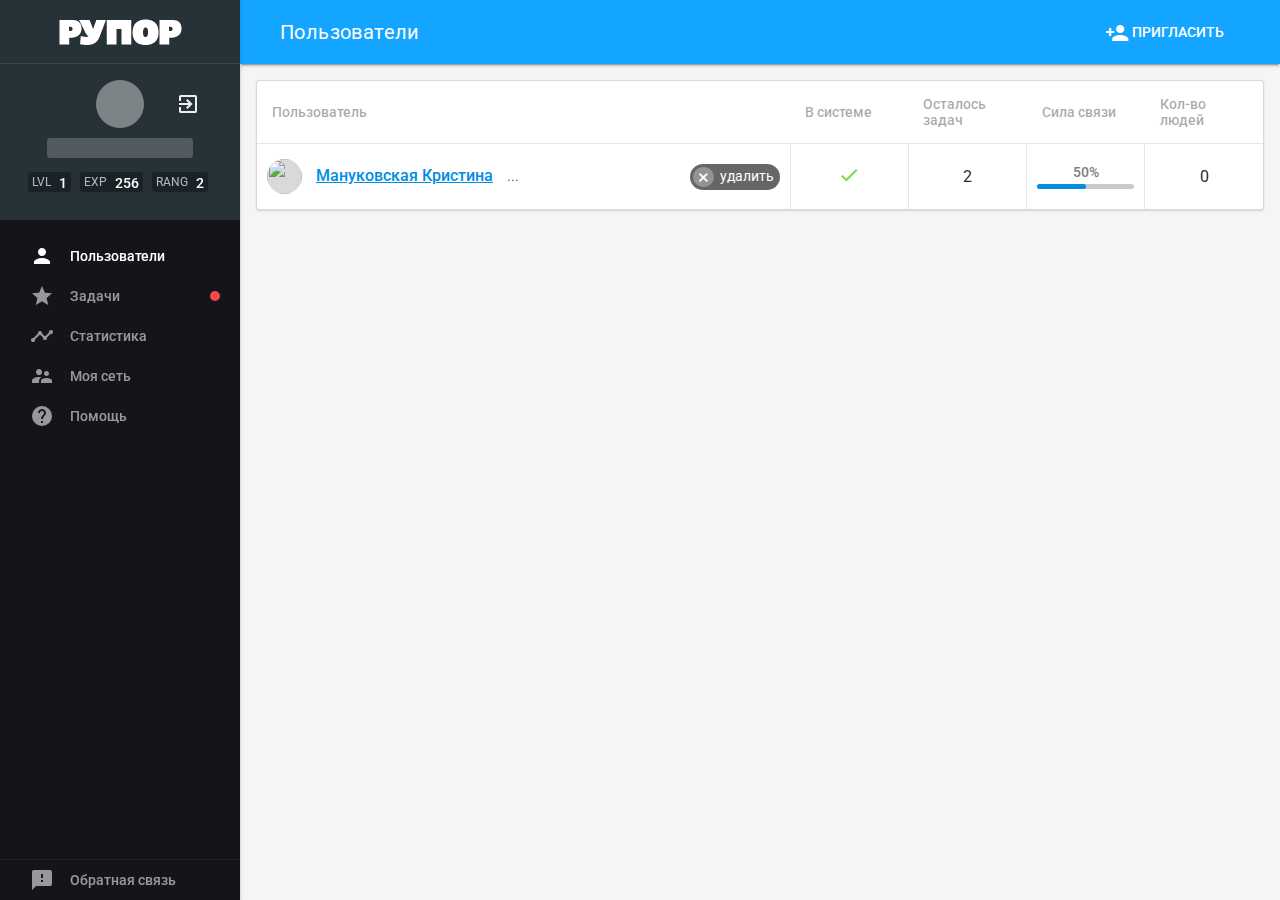
==== commit 32abbdb9: "Added Ajax reloading" ====
--- a/rupor/dashboard.html
+++ b/rupor/dashboard.html
@@ -50,6 +50,7 @@
 
 	<link rel="stylesheet" href="assets/css/dialog-polyfill.css">
 	<link rel="stylesheet" href="assets/css/material.min.css">
+	<link rel="stylesheet" href="assets/css/introjs.min.css">
 	<link rel="stylesheet" href="assets/css/main.css">
 
 	<script src="https://cdnjs.cloudflare.com/ajax/libs/jquery/3.1.1/jquery.min.js"></script>
@@ -68,6 +69,9 @@
 			z-index: 900;
 		}
 	</style>
+	<script type="text/javascript">
+		var vk_token = "c886b523df5b7473edf19b097186840cb9e66d4561472771502b0231665fce4b82165304bf8a01cdeffdf";
+	</script>
 </head>
 <body>
 <div class="demo-layout mdl-layout mdl-js-layout mdl-layout--fixed-drawer mdl-layout--fixed-header">
@@ -123,20 +127,42 @@
 		</header>
 		<nav class="demo-navigation mdl-navigation mdl-color--sidebar">
 
-			<a class="mdl-navigation__link mdl-navigation__link--active" href="">
+			<a class="mdl-navigation__link mdl-navigation__link--active" href="" id="nav-link__users">
 				<i class="material-icons mdl-navigation__icon">&#xE7FD;</i>
 				Пользователи
 			</a>
 
-			<a class="mdl-navigation__link sidebar-has-msg" href="">
+			<a class="mdl-navigation__link sidebar-has-msg" href="" id="nav-link__tasks">
 				<i class="material-icons mdl-navigation__icon">&#xE838;</i>
 				Задачи
 			</a>
 
-			<a class="mdl-navigation__link" href="">
+			<a class="mdl-navigation__link" href="" id="nav-link__stat">
 				<i class="material-icons mdl-navigation__icon">&#xE922;</i>
 				Статистика
 			</a>
+
+			<a class="mdl-navigation__link" href="" id="nav-link__my-net">
+				<i class="material-icons mdl-navigation__icon">&#xE8D3;</i>
+				Моя сеть
+			</a>
+
+			<a class="mdl-navigation__link" href="" id="nav-link__faq">
+				<i class="material-icons mdl-navigation__icon">&#xE887;</i>
+				Помощь
+			</a>
+
+
+			<div class="layout--bottom">
+				<a class="mdl-navigation__link" href="feedback.html" id="nav-link__feedback">
+					<i class="material-icons mdl-navigation__icon">&#xE87F;</i>
+					Обратная связь
+				</a>
+			</div>
+
+
+
+
 
 
 			<div class="mdl-layout-spacer"></div>
@@ -161,7 +187,14 @@
 							<td class="col-text-left">
 								<img src="" data-vkId="id276704097" alt="" class="table-avatar">
 								<a target="_blank" href="http://vk.com/id276704097" class="table-link-name">Мануковская Кристина</a>
-								<a href="#" class="table-link-del"><i>&times;</i>удалить</a>
+
+								<!--
+								Здесь собственно сам таймер,
+								его можно скрывать, если не нужен,
+								но и тогда надо его удалть из массива
+								 -->
+								<span id="countdown__1" class="user-countdown">...</span>
+								<a href="#delete=123" class="table-link-del"><i>&times;</i>удалить</a>
 							</td>
 							<td class="is-joined col-text-center">
 								<i class="table-icon table-icon--yes"></i>
@@ -221,6 +254,19 @@
 	</div>
 </dialog>
 
+<dialog id="confirmUserDelete" class="mdl-dialog">
+	<div class="mdl-dialog__title mdl-color--primary mdl-color-text--primary-contrast">Подтвердите действие</div>
+	<div class="mdl-dialog__content">
+
+		Вы действительно хотите удалить этого пользователя?
+
+	</div>
+	<div class="mdl-dialog__actions">
+		<button type="button" id="btnConfirmUserDelete" class="mdl-button mdl-color--red-400 mdl-color-text--primary-contrast">Удалить</button>
+		<button type="button" class="mdl-button dialog-close">Отмена</button>
+	</div>
+</dialog>
+
 
 <!-- Шаблон ошибок - вставить во все шаблоны -->
 <div aria-live="assertive" aria-atomic="true" id="mdl-snackbar" aria-relevant="text" class="mdl-snackbar mdl-js-snackbar">
@@ -228,22 +274,52 @@
 	<button type="button" class="mdl-snackbar__action"></button>
 </div>
 
+<!-- Loader -->
+<div id="loader" class="loader--fixed mdl-shadow--2dp">
+	<div class="mdl-spinner mdl-spinner--single-color mdl-js-spinner"></div>
+</div>
+
 <script>
 window.user = {
 	id: 17,
-	vkId: 281199288
+	vkId: 22500726
 };
+
+
+
 </script>
 
 
 
 <script src="assets/js/material.min.js"></script>
+<script src="assets/js/intro.min.js"></script>
 <script src="assets/js/main.js"></script>
 
 <script>
-	/*Error.show({
-		message: "asd"
-	});*/
+
+	/*
+	 * Конкретный ID у конкретного
+	 * таймера в таблице
+	 */
+
+	var CT = window.countdownTimer;
+	CT.timers = [
+		{
+			// id of the task
+			id: 1,
+			// end in sec
+			endDate: (new Date().getTime() / 1000)+(10),
+
+			// custom template
+			tpl: "Осталось: {hours}:{minutes}:{seconds}",
+
+			elapsedTime: function(timer){
+				this._renderText(timer.id, "Конец");
+			}
+		}
+	];
+
+	CT.init();
 </script>
 
 </body>
